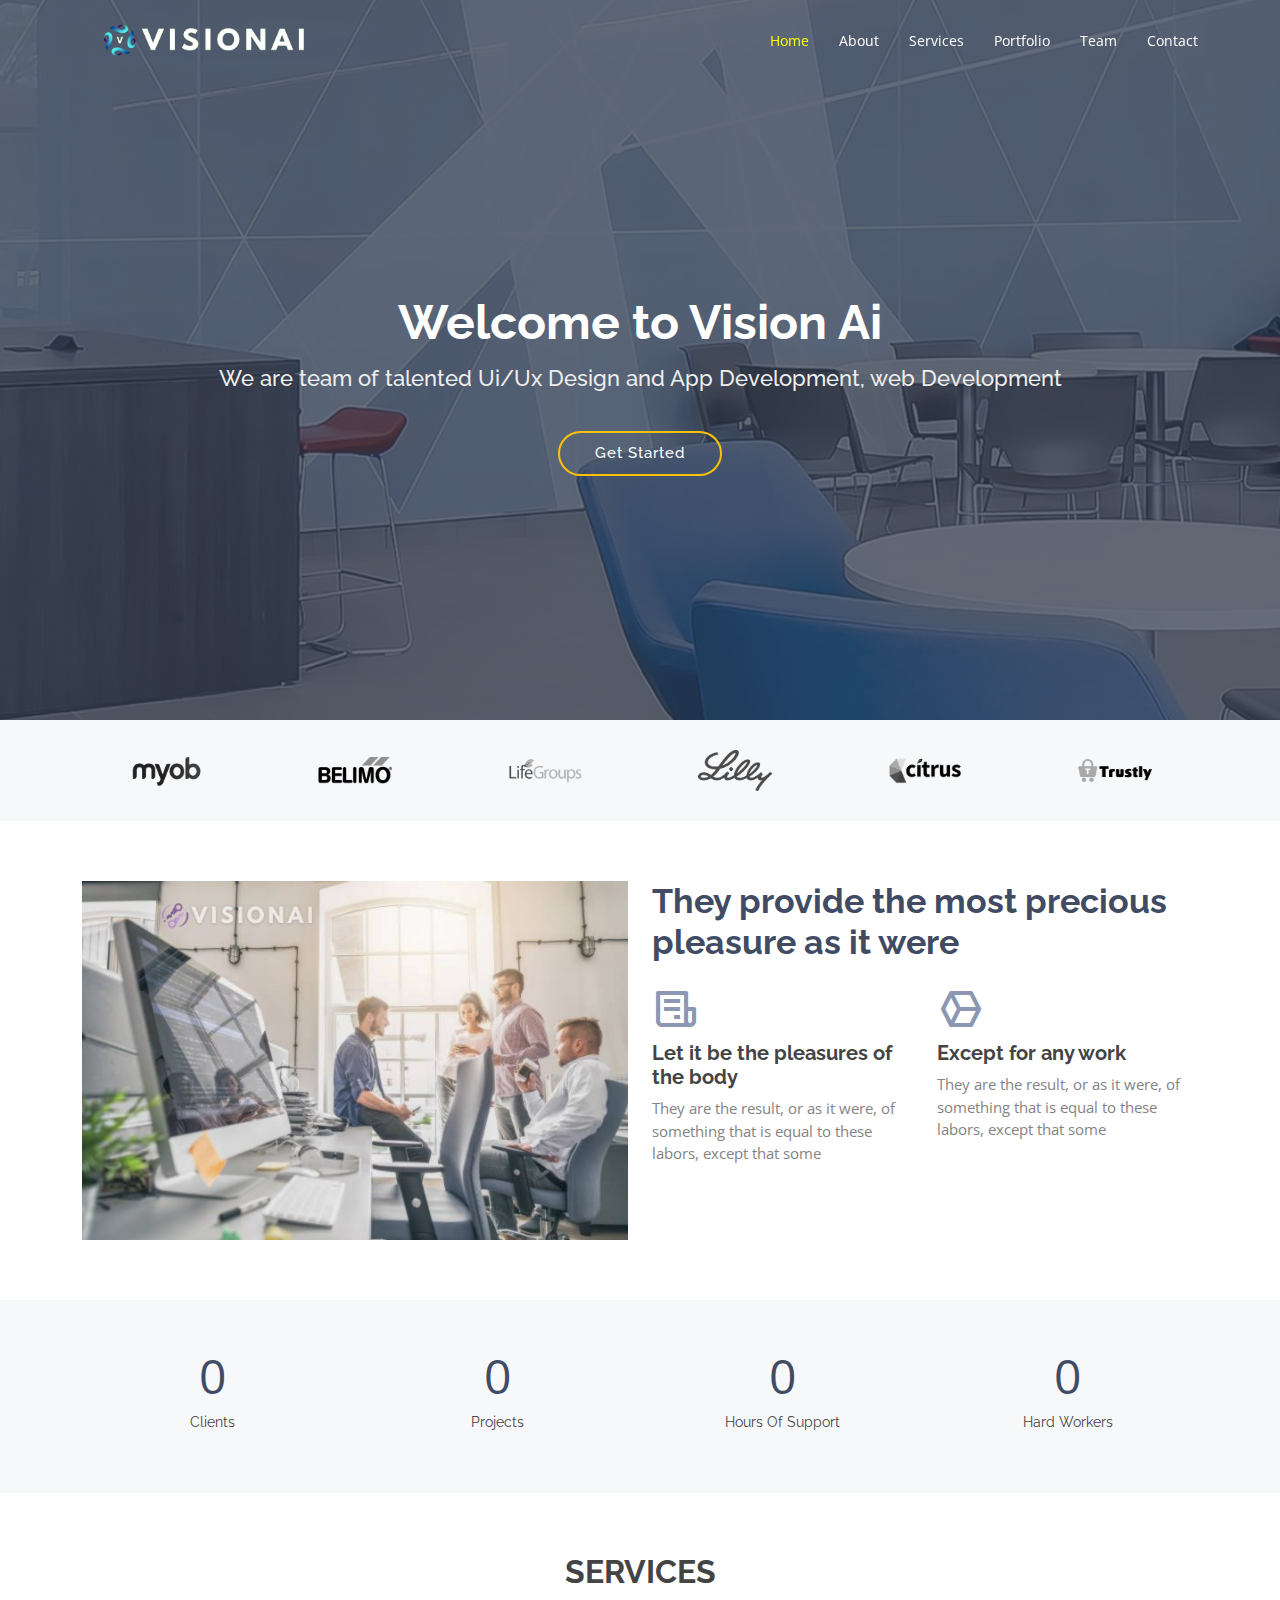
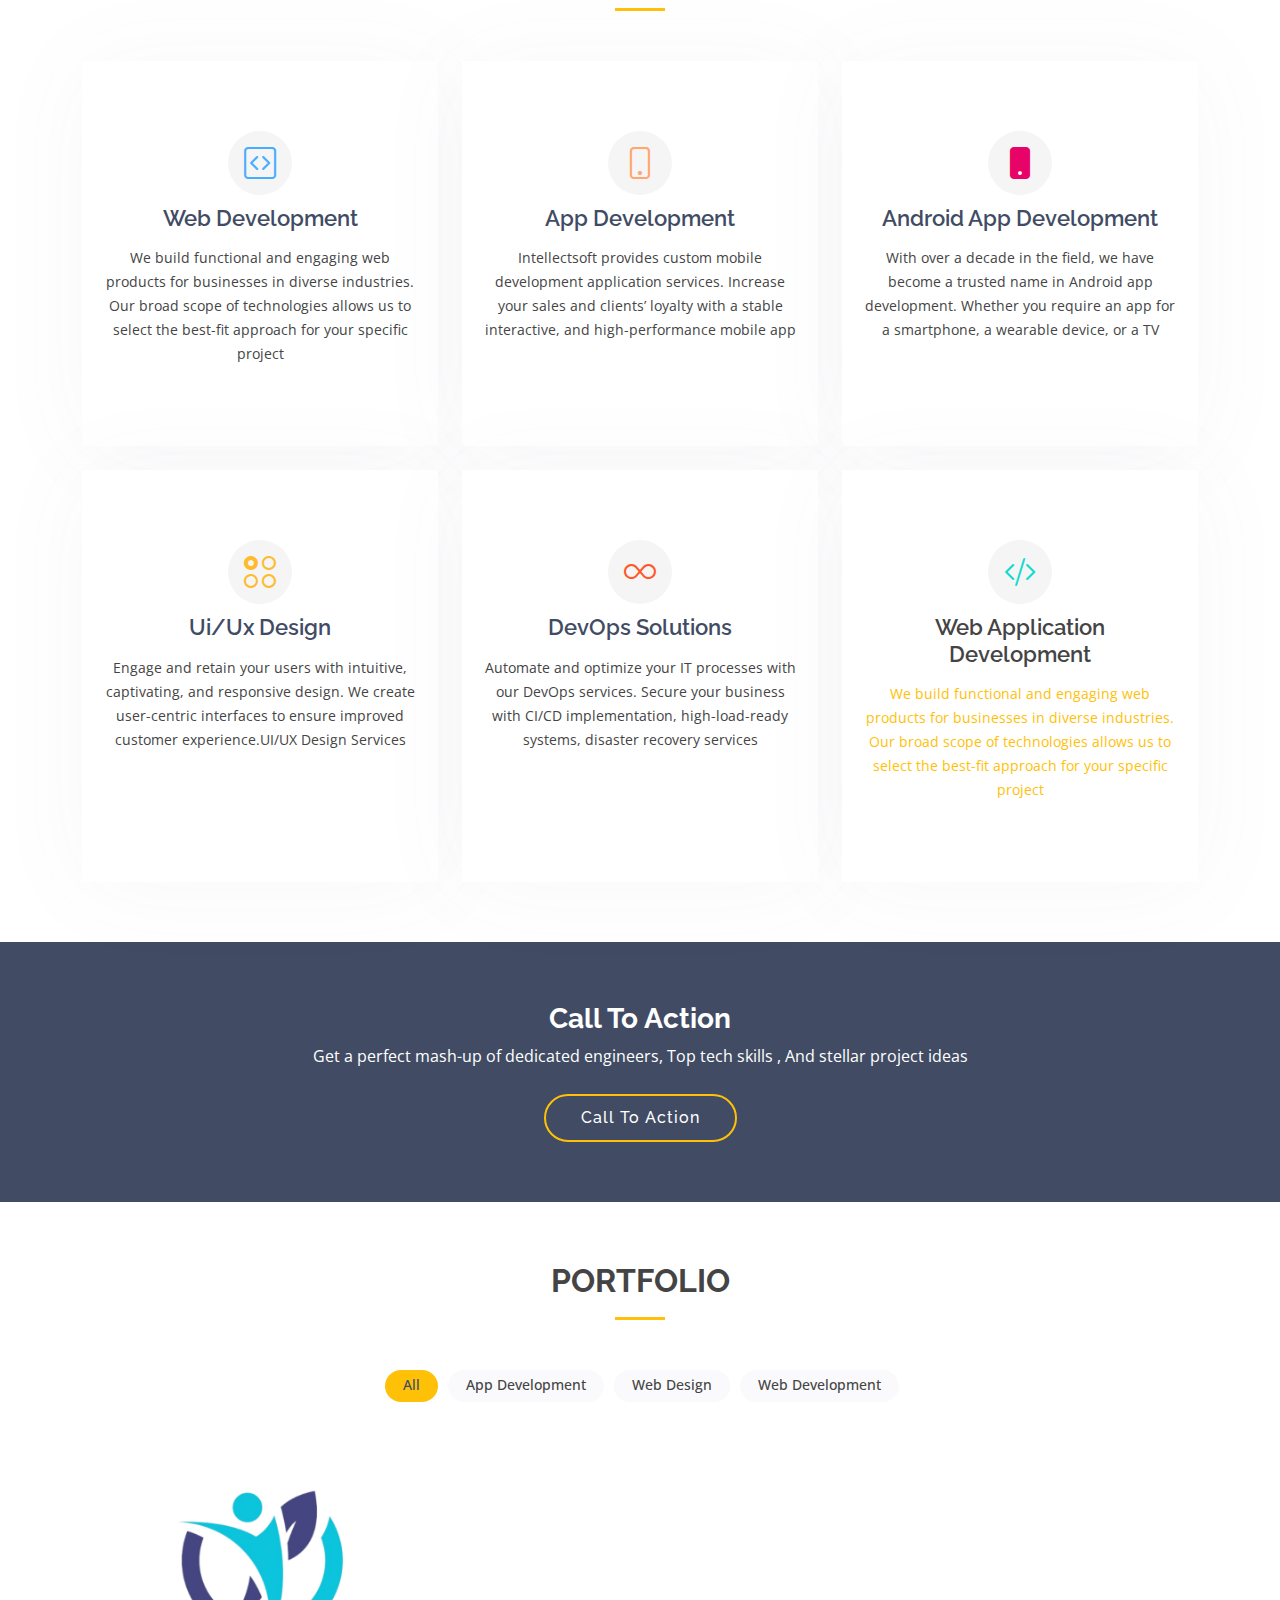
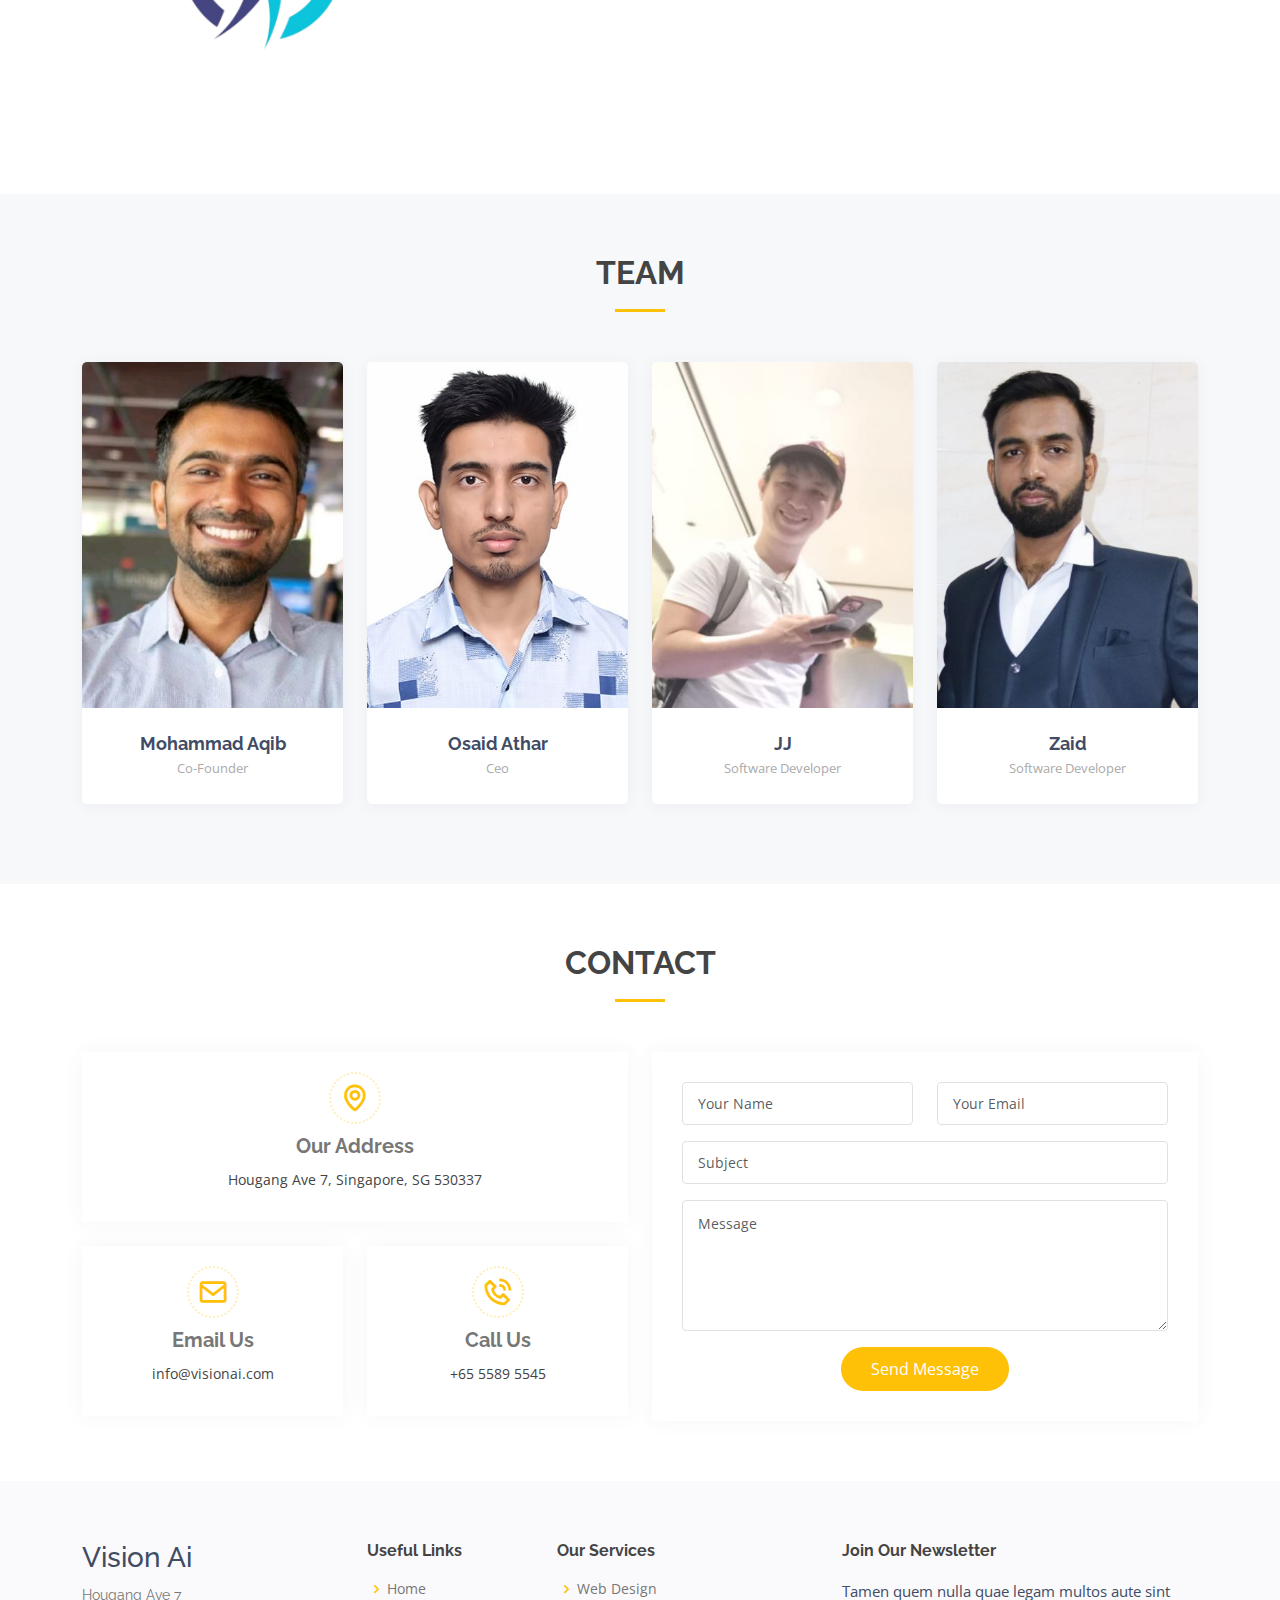
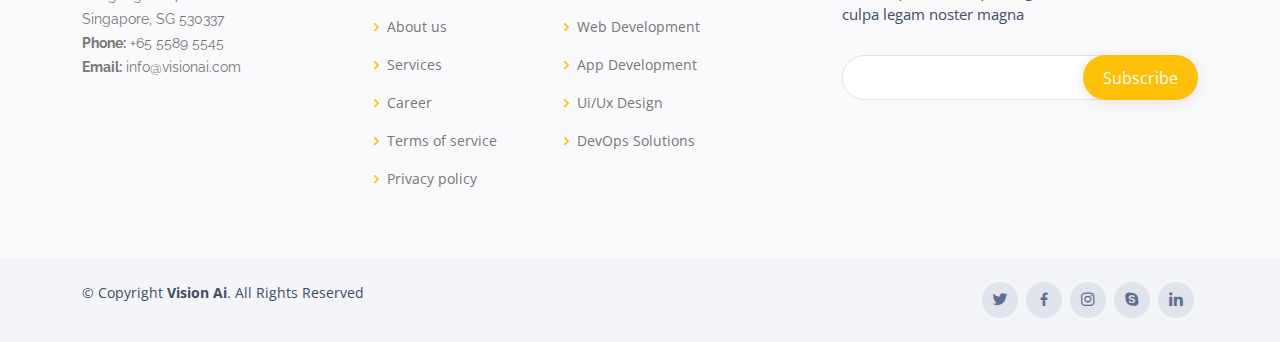
==== index.html @ 76e8874f "first commit" ====
<!DOCTYPE html>
<html lang="en">

<head>
  <meta charset="utf-8">
  <meta content="width=device-width, initial-scale=1.0" name="viewport">

  <title>VisionAi</title>
  <meta content="" name="description">
  <meta content="" name="keywords">

  <!-- Favicons -->
  <link href="assets/img/vIconlogo.png" rel="icon">
  <link href="assets/img/apple-touch-icon.png" rel="apple-touch-icon">

  <!-- Google Fonts -->
  <link href="https://fonts.googleapis.com/css?family=Open+Sans:300,300i,400,400i,600,600i,700,700i|Raleway:300,300i,400,400i,500,500i,600,600i,700,700i|Poppins:300,300i,400,400i,500,500i,600,600i,700,700i" rel="stylesheet">

  <!-- Vendor CSS Files -->
  <link href="assets/vendor/bootstrap/css/bootstrap.min.css" rel="stylesheet">
  <link href="assets/vendor/bootstrap-icons/bootstrap-icons.css" rel="stylesheet">
  <link href="assets/vendor/boxicons/css/boxicons.min.css" rel="stylesheet">
  <link href="assets/vendor/glightbox/css/glightbox.min.css" rel="stylesheet">
  <link href="assets/vendor/swiper/swiper-bundle.min.css" rel="stylesheet">

  <!-- Template Main CSS File -->
  <link href="assets/css/style.css" rel="stylesheet">
</head>

<body>

  <!-- ======= Header ======= -->
  <header id="header" class="fixed-top header-transparent">
    <div class="container d-flex align-items-center justify-content-between">

      <!-- <h1 class="logo"><a href="index.html">Vision Ai</a></h1> -->
      <!-- Uncomment below if you prefer to use an image logo -->
      <a href="index.html" class="logo"><img src="./assets/img/VISIONlo.png" alt="" class="img-fluid"></a>

      <nav id="navbar" class="navbar">
        <ul>
          <li><a class="nav-link scrollto active" href="#hero">Home</a></li>
          <li><a class="nav-link scrollto" href="#about">About</a></li>
          <li><a class="nav-link scrollto" href="#services">Services</a></li>
          <li><a class="nav-link scrollto " href="#portfolio">Portfolio</a></li>
          <li><a class="nav-link scrollto" href="#team">Team</a></li>
          <li><a class="nav-link scrollto" href="#contact">Contact</a></li>
        </ul>
        <i class="bi bi-list mobile-nav-toggle"></i>
      </nav><!-- .navbar -->

    </div>
  </header><!-- End Header -->

  <!-- ======= Hero Section ======= -->
  <section id="hero" class="d-flex align-items-center justify-content-center">
    <div class="container position-relative">
      <h1>Welcome to  Vision Ai</h1>
      <h2>We are team of talented Ui/Ux Design and App Development, web Development</h2>
      <a href="#about" class="btn-get-started scrollto">Get Started</a>
    </div>
  </section><!-- End Hero -->

  <main id="main">

    <!-- ======= Clients Section ======= -->
    <section id="clients" class="clients section-bg">
      <div class="container">

        <div class="row">

          <div class="col-lg-2 col-md-4 col-6 d-flex align-items-center justify-content-center">
            <img src="assets/img/clients/client-1.png" class="img-fluid" alt="">
          </div>

          <div class="col-lg-2 col-md-4 col-6 d-flex align-items-center justify-content-center">
            <img src="assets/img/clients/client-2.png" class="img-fluid" alt="">
          </div>

          <div class="col-lg-2 col-md-4 col-6 d-flex align-items-center justify-content-center">
            <img src="assets/img/clients/client-3.png" class="img-fluid" alt="">
          </div>

          <div class="col-lg-2 col-md-4 col-6 d-flex align-items-center justify-content-center">
            <img src="assets/img/clients/client-4.png" class="img-fluid" alt="">
          </div>

          <div class="col-lg-2 col-md-4 col-6 d-flex align-items-center justify-content-center">
            <img src="assets/img/clients/client-5.png" class="img-fluid" alt="">
          </div>

          <div class="col-lg-2 col-md-4 col-6 d-flex align-items-center justify-content-center">
            <img src="assets/img/clients/client-6.png" class="img-fluid" alt="">
          </div>

        </div>

      </div>
    </section><!-- End Clients Section -->

    <!-- ======= About Section ======= -->
    <section id="about" class="about">
      <div class="container">

        <div class="row">
          <div class="col-lg-6">
            <img src="assets/img/about.jpg" class="img-fluid" alt="">
          </div>
          <div class="col-lg-6 pt-4 pt-lg-0">
            <h3>They provide the most precious pleasure as it were</h3>
            <!-- <p>
              From IT strategy consulting and comprehensive technology roadmaps to the end-to-end development of scalable solutions, Vision Ai delivers a full-cycle software development services that adapt seamlessly to your project requirements and business needs.
            </p> -->
            <div class="row">
              <div class="col-md-6">
                <i class="bx bx-receipt"></i>
                <h4>Let it be the pleasures of the body</h4>
                <p>They are the result, or as it were, of something that is equal to these labors, except that some</p>
              </div>
              <div class="col-md-6">
                <i class="bx bx-cube-alt"></i>
                <h4>Except for any work</h4>
                <p>They are the result, or as it were, of something that is equal to these labors, except that some</p>
              </div>
            </div>
          </div>
        </div>

      </div>
    </section><!-- End About Section -->

    <!-- ======= Counts Section ======= -->
    <section id="counts" class="counts section-bg">
      <div class="container">

        <div class="row counters">

          <div class="col-lg-3 col-6 text-center">
            <span data-purecounter-start="0" data-purecounter-end="2" data-purecounter-duration="1" class="purecounter"></span>
            <p>Clients</p>
          </div>

          <div class="col-lg-3 col-6 text-center">
            <span data-purecounter-start="0" data-purecounter-end="2" data-purecounter-duration="1" class="purecounter"></span>
            <p>Projects</p>
          </div>

          <div class="col-lg-3 col-6 text-center">
            <span data-purecounter-start="0" data-purecounter-end="14" data-purecounter-duration="1" class="purecounter"></span>
            <p>Hours Of Support</p>
          </div>

          <div class="col-lg-3 col-6 text-center">
            <span data-purecounter-start="0" data-purecounter-end="4" data-purecounter-duration="1" class="purecounter"></span>
            <p>Hard Workers</p>
          </div>

        </div>

      </div>
    </section><!-- End Counts Section -->

    <!-- ======= Services Section ======= -->
    <section id="services" class="services">
      <div class="container">

        <div class="section-title">
          <h2>Services</h2>
          <!-- <p>Magnam dolores commodi suscipit. Necessitatibus eius consequatur ex aliquid fuga eum quidem. Sit sint consectetur velit. Quisquam quos quisquam cupiditate. Et nemo qui impedit suscipit alias ea. Quia fugiat sit in iste officiis commodi quidem hic quas.</p> -->
        </div>

        <div class="row">

          <div class="col-lg-4 col-md-6 d-flex align-items-stretch" data-aos="zoom-in" data-aos-delay="100">
            <div class="icon-box iconbox-blue">
              <div class="icon">
                <i class="bi bi-code-square"></i>
              </div>
              <h4><a href="./Services/webDevelopment/Webdevelopment.html">Web Development</a></h4>
              <p>We build functional and engaging web products for businesses in diverse industries. Our broad scope of technologies allows us to select the best-fit approach for your specific project</p>
            </div>
          </div>

          <div class="col-lg-4 col-md-6 d-flex align-items-stretch mt-4 mt-md-0" data-aos="zoom-in" data-aos-delay="200">
            <div class="icon-box iconbox-orange ">
              <div class="icon">
                <i class="bi bi-phone"></i>
              </div>
              <h4><a href="">App Development</a></h4>
              <p>Intellectsoft provides custom mobile development application services. Increase your sales and clients’ loyalty with a stable interactive, and high-performance mobile app</p>
            </div>
          </div>

          <div class="col-lg-4 col-md-6 d-flex align-items-stretch mt-4 mt-lg-0" data-aos="zoom-in" data-aos-delay="300">
            <div class="icon-box iconbox-pink">
              <div class="icon">
                <i class="bi bi-phone-fill"></i>
              </div>
              <h4><a href="">Android App Development</a></h4>
              <p>With over a decade in the field, we have become a trusted name in Android app development. Whether you require an app for a smartphone, a wearable device, or a TV</p>
            </div>
          </div>

          <div class="col-lg-4 col-md-6 d-flex align-items-stretch mt-4" data-aos="zoom-in" data-aos-delay="100">
            <div class="icon-box iconbox-yellow">
              <div class="icon">
                <i class="bi bi-ui-radios-grid"></i>
              </div>
              <h4><a href="">Ui/Ux Design</a></h4>
              <p>Engage and retain your users with intuitive, captivating, and responsive design. We create user-centric interfaces to ensure improved customer experience.UI/UX Design Services</p>
            </div>
          </div>

          <div class="col-lg-4 col-md-6 d-flex align-items-stretch mt-4" data-aos="zoom-in" data-aos-delay="200">
            <div class="icon-box iconbox-red">
              <div class="icon">
                <i class="bi bi-infinity"></i>
              </div>
              <h4><a href="">DevOps Solutions</a></h4>
              <p>Automate and optimize your IT processes with our DevOps services. Secure your business with CI/CD implementation, high-load-ready systems, disaster recovery services</p>
            </div>
          </div>

          <div class="col-lg-4 col-md-6 d-flex align-items-stretch mt-4" data-aos="zoom-in" data-aos-delay="300">
            
            <div class="icon-box iconbox-teal">
              <div class="icon">
                <i class="bi bi-code-slash"></i>
              </div>
              <h4>Web Application Development</h4>
              <a href="#">
              <p>We build functional and engaging web products for businesses in diverse industries. Our broad scope of technologies allows us to select the best-fit approach for your specific project</p>
              </a>
            </div>
          </div>

        </div>

      </div>
    </section><!-- End Services Section -->

    <!-- ======= Cta Section ======= -->
    <section id="cta" class="cta">
      <div class="container">

        <div class="text-center">
          <h3>Call To Action</h3>
          <p>Get a perfect mash-up of dedicated engineers, Top tech skills , And stellar project ideas</p>
          <a class="cta-btn" href="#contact">Call To Action</a>
        </div>

      </div>
    </section><!-- End Cta Section -->

    <!-- ======= Testimonials Section ======= -->
   
    <!-- End Testimonials Section -->

    <!-- ======= Portfolio Section ======= -->
    <section id="portfolio" class="portfolio">
      <div class="container">

        <div class="section-title">
          <h2>Portfolio</h2>
          <!-- <p>Magnam dolores commodi suscipit. Necessitatibus eius consequatur ex aliquid fuga eum quidem. Sit sint consectetur velit. Quisquam quos quisquam cupiditate. Et nemo qui impedit suscipit alias ea. Quia fugiat sit in iste officiis commodi quidem hic quas.</p> -->
        </div>

        <div class="row">
          <div class="col-lg-12 d-flex justify-content-center">
            <ul id="portfolio-flters">
              <li data-filter="*" class="filter-active">All</li>
              <li data-filter=".filter-app">App Development</li>
              <li data-filter=".filter-card">Web Design</li>
              <li data-filter=".filter-web">Web Development</li>
            </ul>
          </div>
        </div>

        <div class="row portfolio-container">

          <div class="col-lg-4 col-md-6 portfolio-item filter-app">
            <img src="assets/img/portfolio/proj.png" class="img-fluid" alt="">
            <div class="portfolio-info">
              <h4>Poseithealth</h4>
              <p>App</p>
              <a href="assets/img/portfolio/proj.png" data-gallery="portfolioGallery" class="portfolio-lightbox preview-link" title="Poseithealth"><i class="bx bx-plus"></i></a>
              <a href="https://play.google.com/store/apps/details?id=com.PoseItHealth.PoseItHealth&pcampaignid=web_share"  class="portfolio-url-lightbox details-link" title="PoseItHealth"><i class="bx bx-link"></i></a>
            </div>
          </div>

          <!-- <div class="col-lg-4 col-md-6 portfolio-item filter-web">
            <img src="assets/img/portfolio/portfolio-2.jpg" class="img-fluid" alt="">
            <div class="portfolio-info">
              <h4>Web 3</h4>
              <p>Web Development</p>
              <a href="assets/img/portfolio/portfolio-2.jpg" data-gallery="portfolioGallery" class="portfolio-lightbox preview-link" title="Web 3"><i class="bx bx-plus"></i></a>
              <a href="portfolio-details.html" data-gallery="portfolioDetailsGallery" data-glightbox="type: external" class="portfolio-details-lightbox details-link" title="Portfolio Details"><i class="bx bx-link"></i></a>
            </div>
          </div>

          <div class="col-lg-4 col-md-6 portfolio-item filter-card">
            <img src="assets/img/portfolio/portfolio-4.jpg" class="img-fluid" alt="">
            <div class="portfolio-info">
              <h4>Card 2</h4>
              <p>web</p>
              <a href="assets/img/portfolio/portfolio-4.jpg" data-gallery="portfolioGallery" class="portfolio-lightbox preview-link" title="Card 2"><i class="bx bx-plus"></i></a>
              <a href="portfolio-details.html" data-gallery="portfolioDetailsGallery" data-glightbox="type: external" class="portfolio-details-lightbox details-link" title="Portfolio Details"><i class="bx bx-link"></i></a>
            </div>
          </div> -->

          
        </div>

      </div>
    </section><!-- End Portfolio Section -->

    <!-- ======= Team Section ======= -->
    <section id="team" class="team section-bg">
      <div class="container">

        <div class="section-title">
          <h2>Team</h2>
          <!-- <p>It takes great pains to benefit. His needs result from something that actually drives him away. Let them be what they want. Anyone whom anyone desires. And no one who hinders receives the others. Because he should flee from the offices of convenience which he has here.</p> -->
        </div>

        <div class="row">

          <div class="col-lg-3 col-md-6 d-flex align-items-stretch">
            <div class="member">
              <div class="member-img">
                <img src="assets/img/team/aqib.jpeg" class="img-fluid" alt="">
                <div class="social">
                  <a href=""><i class="bi bi-twitter"></i></a>
                  <!-- <a href=""><i class="bi bi-facebook"></i></a>
                  <a href=""><i class="bi bi-instagram"></i></a> -->
                  <a href=""><i class="bi bi-linkedin"></i></a>
                </div>
              </div>
              <div class="member-info">
                <h4>Mohammad Aqib</h4>
                <span>Co-Founder</span>
              </div>
            </div>
          </div>

          <div class="col-lg-3 col-md-6 d-flex align-items-stretch">
            <div class="member">
              <div class="member-img">
                <img src="assets/img/team/osaid.jpeg" class="img-fluid" alt="">
                <div class="social">
                  <a href=""><i class="bi bi-twitter"></i></a>
                  <!-- <a href=""><i class="bi bi-facebook"></i></a>
                  <a href=""><i class="bi bi-instagram"></i></a> -->
                  <a href=""><i class="bi bi-linkedin"></i></a>
                </div>
              </div>
              <div class="member-info">
                <h4>Osaid Athar</h4>
                <span>Ceo</span>
              </div>
            </div>
          </div>

          <div class="col-lg-3 col-md-6 d-flex align-items-stretch">
            <div class="member">
              <div class="member-img">
                <img src="assets/img/team/jj.jpeg" class="img-fluid" alt="">
                <div class="social">
                  <a href=""><i class="bi bi-twitter"></i></a>
                  <!-- <a href=""><i class="bi bi-facebook"></i></a>
                  <a href=""><i class="bi bi-instagram"></i></a> -->
                  <a href=""><i class="bi bi-linkedin"></i></a>
                </div>
              </div>
              <div class="member-info">
                <h4>JJ</h4>
                <span>Software Developer</span>
              </div>
            </div>
          </div>

          <div class="col-lg-3 col-md-6 d-flex align-items-stretch">
            <div class="member">
              <div class="member-img">
                <img src="assets/img/team/zaid.jpeg" class="img-fluid" alt="">
                <div class="social">
                  <a href=""><i class="bi bi-twitter"></i></a>
                  <!-- <a href=""><i class="bi bi-facebook"></i></a>
                  <a href=""><i class="bi bi-instagram"></i></a> -->
                  <a href=""><i class="bi bi-linkedin"></i></a>
                </div>
              </div>
              <div class="member-info">
                <h4>Zaid</h4>
                <span>Software Developer</span>
              </div>
            </div>
          </div>

        </div>

      </div>
    </section><!-- End Team Section -->

    <!-- ======= Frequently Asked Questions Section ======= -->
    <!-- <section id="faq" class="faq section-bg">
      <div class="container">

        <div class="section-title">
          <h2>Frequently Asked Questions</h2>
        </div>

        <div class="faq-list">
          <ul>
            <li data-aos="fade-up">
              <i class="bx bx-help-circle icon-help"></i> <a data-bs-toggle="collapse" class="collapse" data-bs-target="#faq-list-1">How long does it take to develop a project?<i class="bx bx-chevron-down icon-show"></i><i class="bx bx-chevron-up icon-close"></i></a>
              <div id="faq-list-1" class="collapse show" data-bs-parent=".faq-list">
                <p>
                  It depends on the complexity of your project, technical requirements, and the scope of work. On average, we deliver simple software development solutions within 2–3 months, basic projects within 3–6 months, and complicated ones take us 9+ months. As a full-stack software provider, we have all the required tech specialists to develop products fast.
                </p>
              </div>
            </li>

            <li data-aos="fade-up" data-aos-delay="100">
              <i class="bx bx-help-circle icon-help"></i> <a data-bs-toggle="collapse" data-bs-target="#faq-list-2" class="collapsed">How much do software development services cost? <i class="bx bx-chevron-down icon-show"></i><i class="bx bx-chevron-up icon-close"></i></a>
              <div id="faq-list-2" class="collapse" data-bs-parent=".faq-list">
                <p>
                  The cost for each project depends on different factors. It includes rates of tech specialists, project complexity, team size, time, and other criteria defining the total price. Talk to our experts to estimate the work scope for your project and we will calculate the cost.
                </p>
              </div>
            </li>

            <li data-aos="fade-up" data-aos-delay="300">
              <i class="bx bx-help-circle icon-help"></i> <a data-bs-toggle="collapse" data-bs-target="#faq-list-3" class="collapsed">Can you describe your project management approach and how you ensure the timely delivery of software solutions? <i class="bx bx-chevron-down icon-show"></i><i class="bx bx-chevron-up icon-close"></i></a>
              <div id="faq-list-3" class="collapse" data-bs-parent=".faq-list">
                <p>
                  We are a full-cycle software development company sticking to the agile methodology approach. It allows us to break the projects into milestones and sprints (usually, each sprint takes 1–2 or 3–4 weeks considering the specifics of the project). For all projects, we elaborate on a step-by-step roadmap so our clients know exactly the date of their product release. We consider all technical requirements of the project, estimate our resources and organize the development process to deliver a product as fast as possible and without delays.
                </p>
              </div>
            </li>

          </ul>
        </div>

      </div>
    </section> -->
    <!-- End Frequently Asked Questions Section -->

    <!-- ======= Contact Section ======= -->
    <section id="contact" class="contact">
      <div class="container">

        <div class="section-title">
          <h2>Contact</h2>
          <!-- <p>Magnam dolores commodi suscipit. Necessitatibus eius consequatur ex aliquid fuga eum quidem. Sit sint consectetur velit. Quisquam quos quisquam cupiditate. Et nemo qui impedit suscipit alias ea. Quia fugiat sit in iste officiis commodi quidem hic quas.</p> -->
        </div>

        <div class="row">

          <div class="col-lg-6">

            <div class="row">
              <div class="col-md-12">
                <div class="info-box">
                  <i class="bx bx-map"></i>
                  <h3>Our Address</h3>
                  <p>Hougang Ave 7, Singapore, SG 530337</p>
                </div>
              </div>
              <div class="col-md-6">
                <div class="info-box mt-4">
                  <i class="bx bx-envelope"></i>
                  <h3>Email Us</h3>
                  <p>info@visionai.com</p>
                </div>
              </div>
              <div class="col-md-6">
                <div class="info-box mt-4">
                  <i class="bx bx-phone-call"></i>
                  <h3>Call Us</h3>
                  <p>+65 5589 5545</p>
                </div>
              </div>
            </div>

          </div>

          <div class="col-lg-6">
            <form action="forms" method="post" role="form" class="php-email-form">
              <div class="row">
                <div class="col-md-6 form-group">
                  <input type="text" name="name" class="form-control" id="name" placeholder="Your Name" required>
                </div>
                <div class="col-md-6 form-group mt-3 mt-md-0">
                  <input type="email" class="form-control" name="email" id="email" placeholder="Your Email" required>
                </div>
              </div>
              <div class="form-group mt-3">
                <input type="text" class="form-control" name="subject" id="subject" placeholder="Subject" required>
              </div>
              <div class="form-group mt-3">
                <textarea class="form-control" name="message" rows="5" placeholder="Message" required></textarea>
              </div>
              <div class="my-3">
                <div class="loading">Loading</div>
                <div class="error-message"></div>
                <div class="sent-message">Your message has been sent. Thank you!</div>
              </div>
              <div class="text-center"><button type="submit">Send Message</button></div>
            </form>
          </div>

        </div>

      </div>
    </section><!-- End Contact Section -->

  </main><!-- End #main -->

  <!-- ======= Footer ======= -->
  <footer id="footer">

    <div class="footer-top">
      <div class="container">
        <div class="row">

          <div class="col-lg-3 col-md-6 footer-contact">
            <h3>Vision Ai</h3>
            <p>
              Hougang Ave 7  <br>
              Singapore, SG 530337<br>
              <strong>Phone:</strong> +65 5589 5545<br>
              <strong>Email:</strong> info@visionai.com<br>
            </p>
          </div>

          <div class="col-lg-2 col-md-6 footer-links">
            <h4>Useful Links</h4>
            <ul>
              <li><i class="bx bx-chevron-right"></i> <a href="#hero">Home</a></li>
              <li><i class="bx bx-chevron-right"></i> <a href="#about">About us</a></li>
              <li><i class="bx bx-chevron-right"></i> <a href="#services">Services</a></li>
              <li><i class="bx bx-chevron-right"></i> <a href="#">Career</a></li>
              <li><i class="bx bx-chevron-right"></i> <a href="#">Terms of service</a></li>
              <li><i class="bx bx-chevron-right"></i> <a href="#">Privacy policy</a></li>
            </ul>
          </div>

          <div class="col-lg-3 col-md-6 footer-links">
            <h4>Our Services</h4>
            <ul>
              <li><i class="bx bx-chevron-right"></i> <a href="#">Web Design</a></li>
              <li><i class="bx bx-chevron-right"></i> <a href="#">Web Development</a></li>
              <li><i class="bx bx-chevron-right"></i> <a href="#">App Development</a></li>
              <li><i class="bx bx-chevron-right"></i> <a href="#">Ui/Ux Design</a></li>
              <li><i class="bx bx-chevron-right"></i> <a href="#">DevOps Solutions</a></li>
            </ul>
          </div>

          <div class="col-lg-4 col-md-6 footer-newsletter">
            <h4>Join Our Newsletter</h4>
            <p>Tamen quem nulla quae legam multos aute sint culpa legam noster magna</p>
            <form action="" method="post">
              <input type="email" name="email"><input type="submit" value="Subscribe">
            </form>
          </div>

        </div>
      </div>
    </div>

    <div class="container d-md-flex py-4">

      <div class="me-md-auto text-center text-md-start">
        <div class="copyright">
          &copy; Copyright <strong><span>Vision Ai</span></strong>. All Rights Reserved
        </div>
       
      </div>
      <div class="social-links text-center text-md-right pt-3 pt-md-0">
        <a href="#" class="twitter"><i class="bx bxl-twitter"></i></a>
        <a href="#" class="facebook"><i class="bx bxl-facebook"></i></a>
        <a href="#" class="instagram"><i class="bx bxl-instagram"></i></a>
        <a href="#" class="google-plus"><i class="bx bxl-skype"></i></a>
        <a href="#" class="linkedin"><i class="bx bxl-linkedin"></i></a>
      </div>
    </div>
  </footer><!-- End Footer -->

  <a href="#" class="back-to-top d-flex align-items-center justify-content-center"><i class="bi bi-arrow-up-short"></i></a>

  <!-- Vendor JS Files -->
  <script src="assets/vendor/purecounter/purecounter_vanilla.js"></script>
  <script src="assets/vendor/bootstrap/js/bootstrap.bundle.min.js"></script>
  <script src="assets/vendor/glightbox/js/glightbox.min.js"></script>
  <script src="assets/vendor/isotope-layout/isotope.pkgd.min.js"></script>
  <script src="assets/vendor/swiper/swiper-bundle.min.js"></script>
  <script src="assets/vendor/php-email-form/validate.js"></script>

  <!-- Template Main JS File -->
  <script src="assets/js/main.js"></script>

</body>

</html>
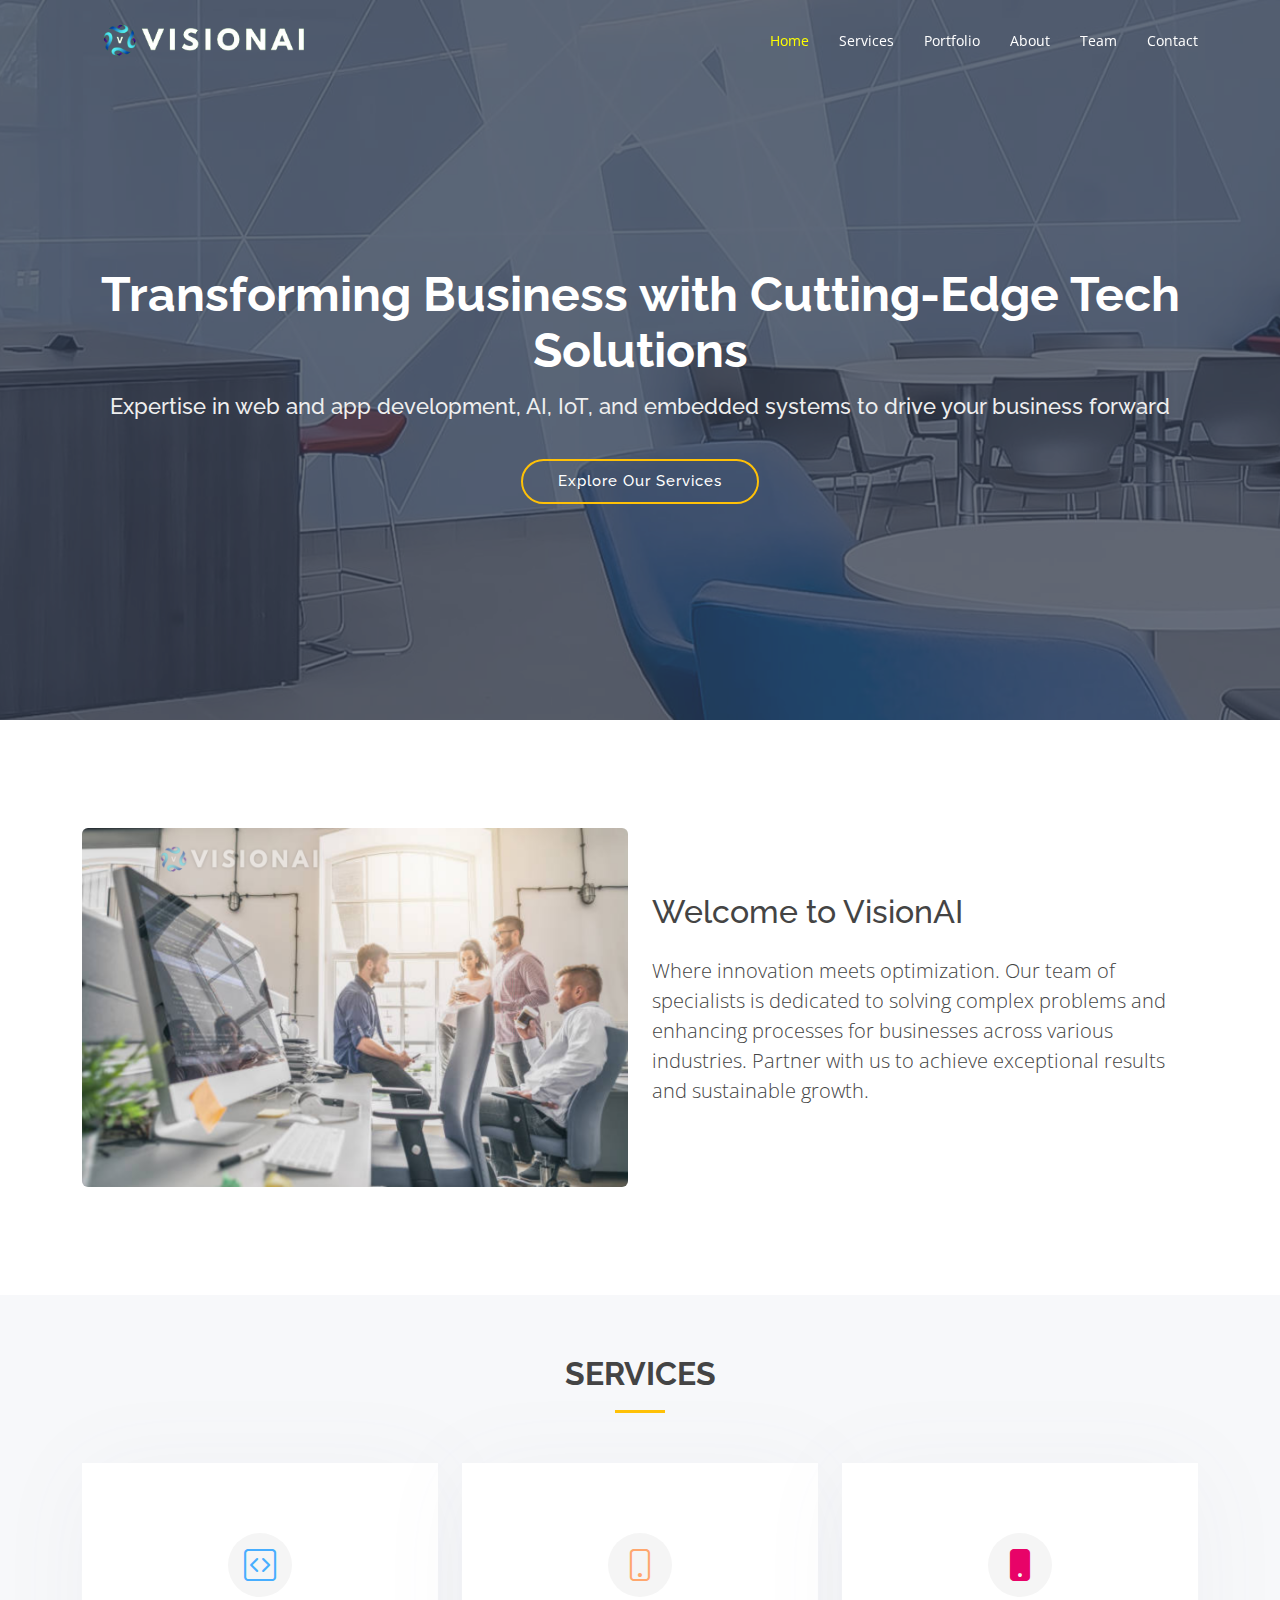
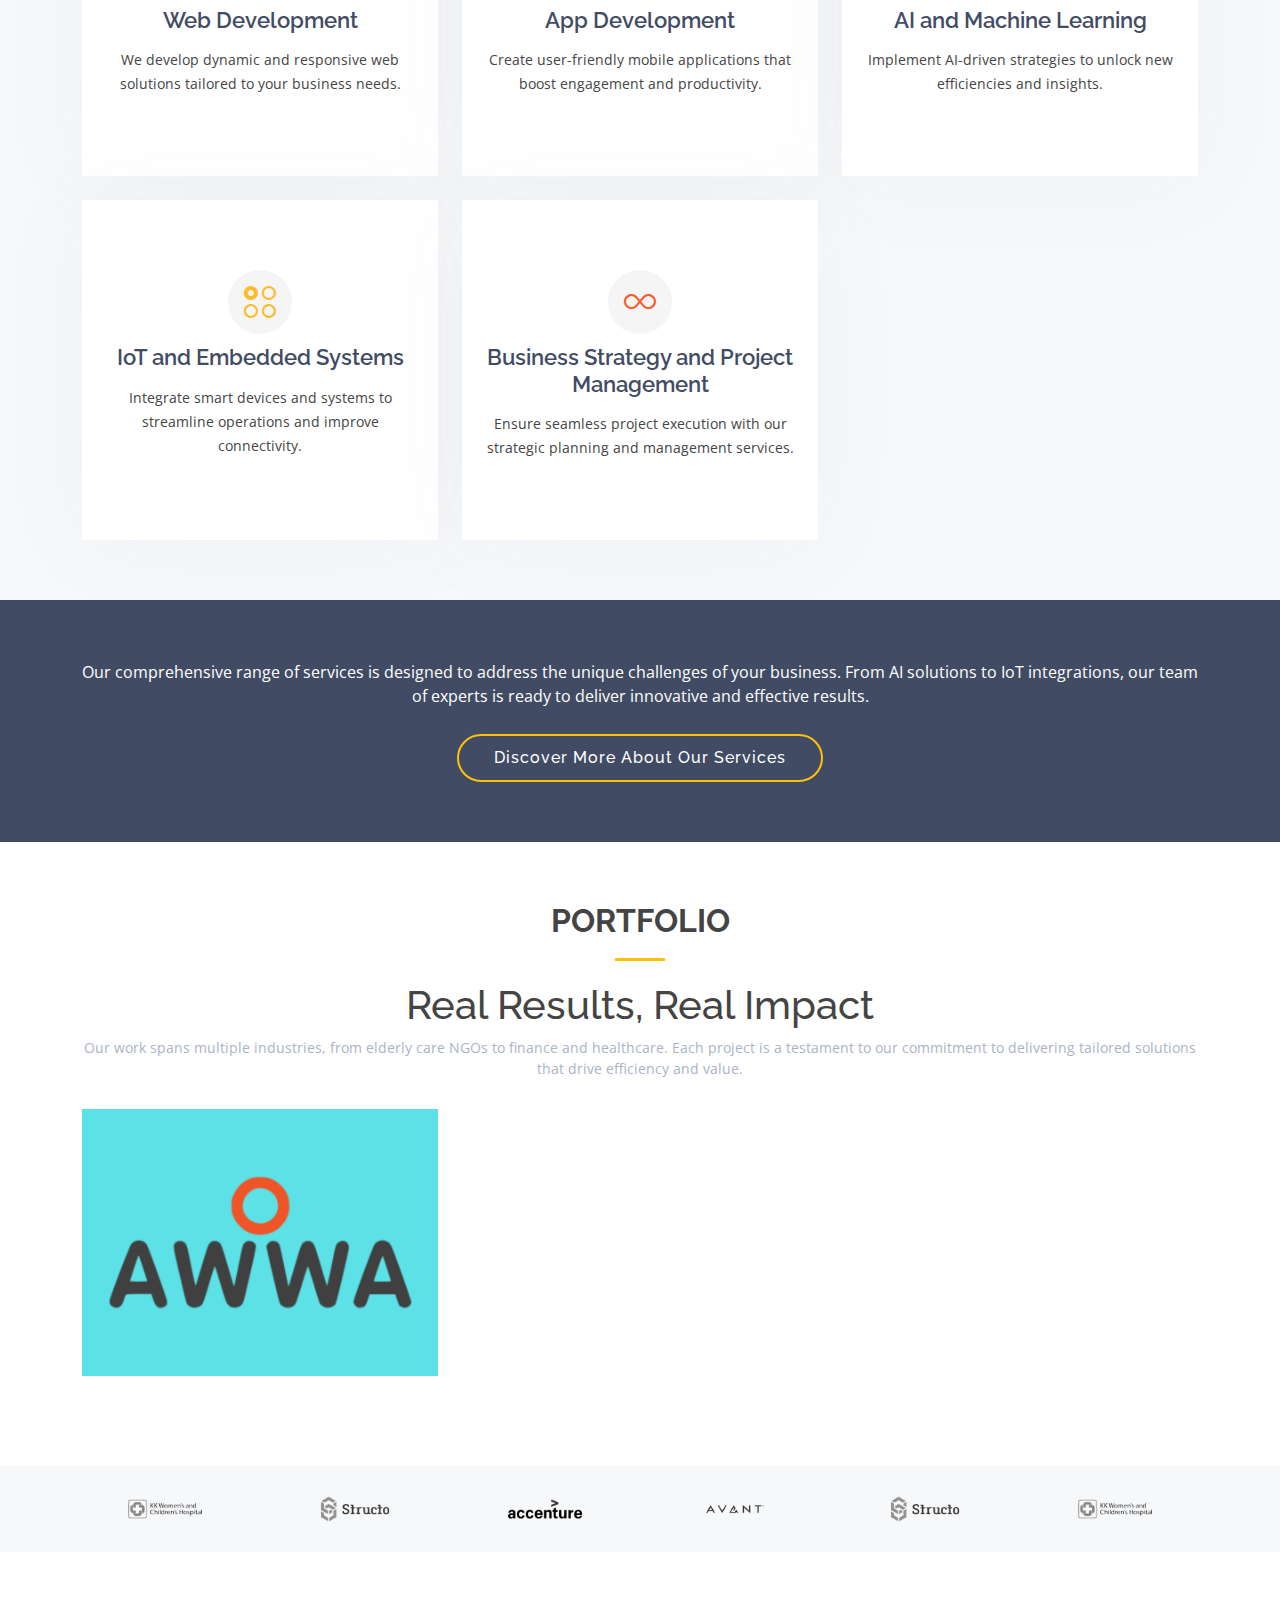
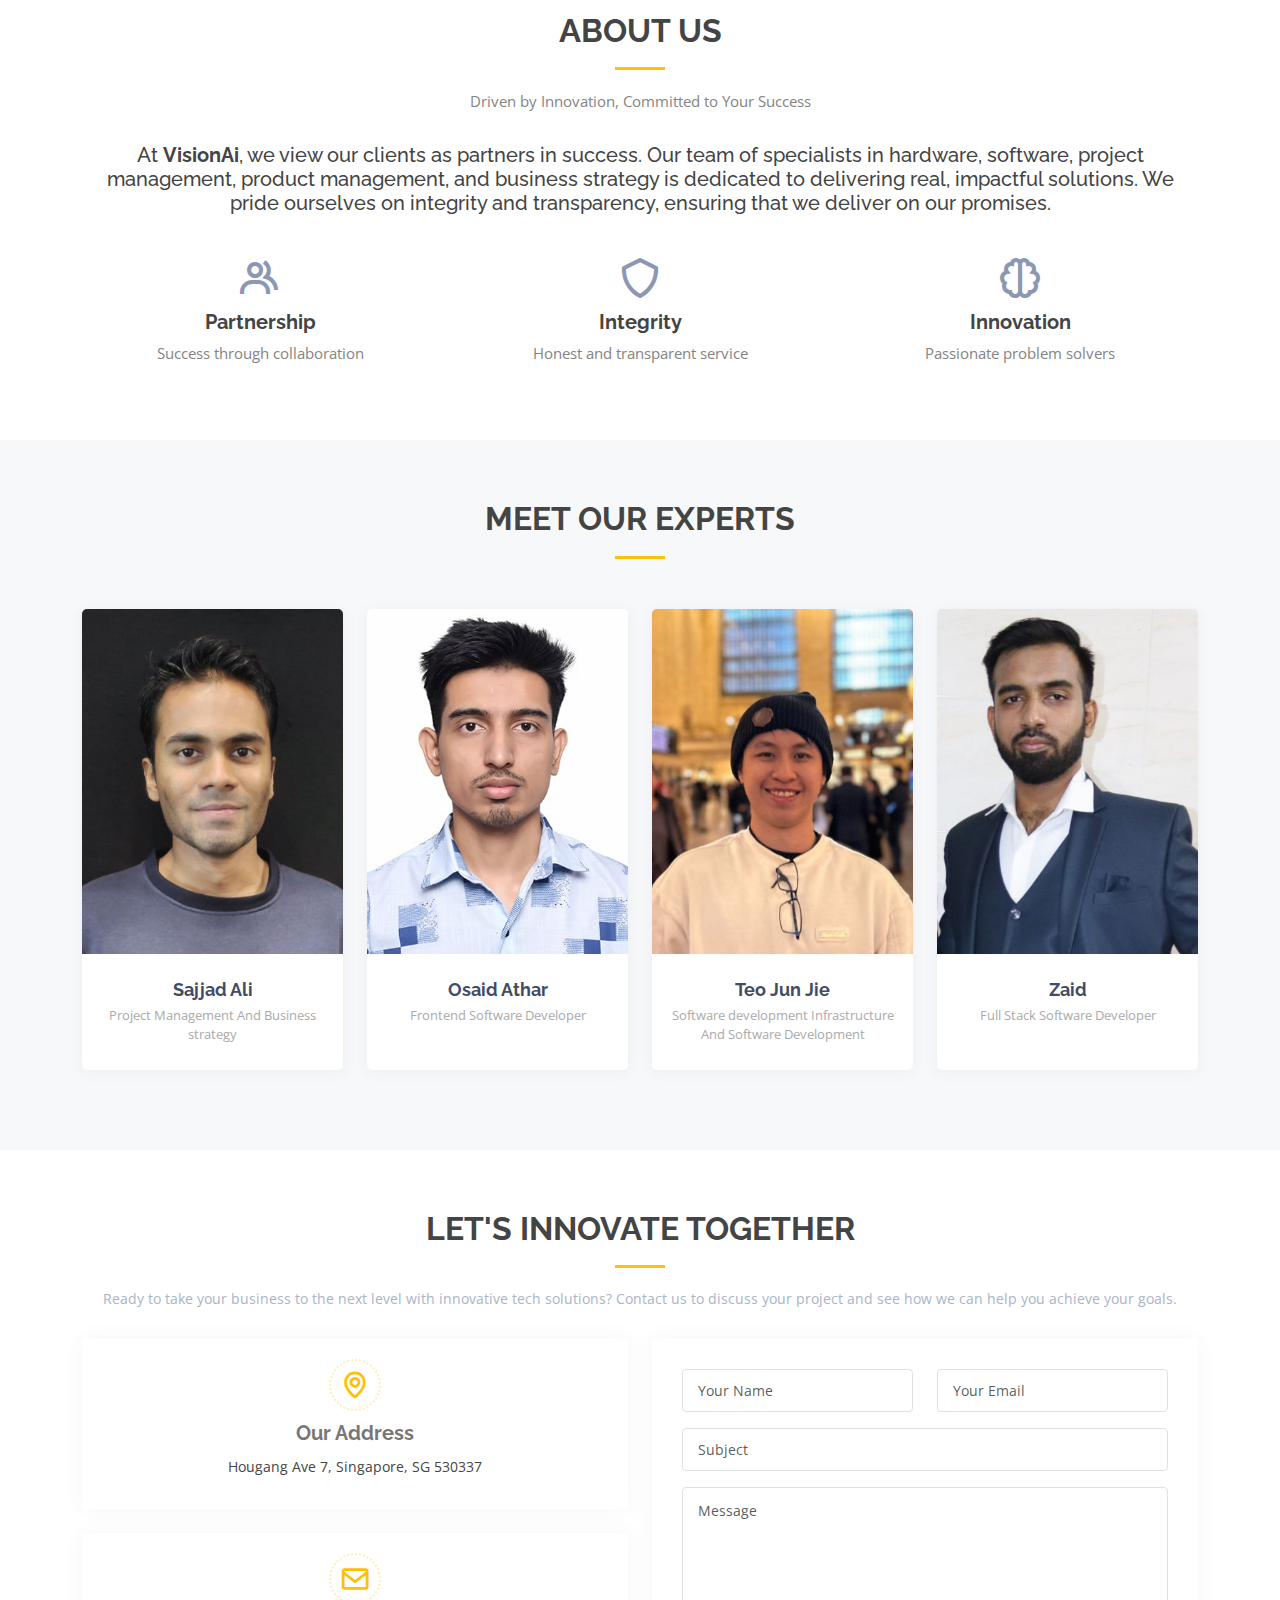
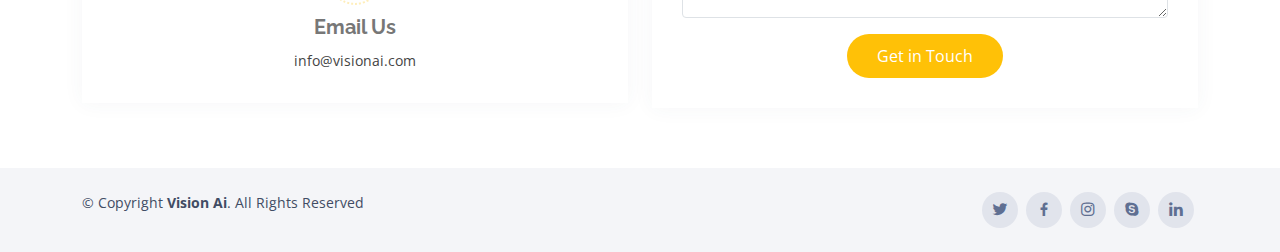
==== commit a2ddf10e: "second commit" ====
--- a/index.html
+++ b/index.html
@@ -40,9 +40,9 @@
       <nav id="navbar" class="navbar">
         <ul>
           <li><a class="nav-link scrollto active" href="#hero">Home</a></li>
-          <li><a class="nav-link scrollto" href="#about">About</a></li>
           <li><a class="nav-link scrollto" href="#services">Services</a></li>
           <li><a class="nav-link scrollto " href="#portfolio">Portfolio</a></li>
+          <li><a class="nav-link scrollto" href="#about">About</a></li>
           <li><a class="nav-link scrollto" href="#team">Team</a></li>
           <li><a class="nav-link scrollto" href="#contact">Contact</a></li>
         </ul>
@@ -55,82 +55,43 @@
   <!-- ======= Hero Section ======= -->
   <section id="hero" class="d-flex align-items-center justify-content-center">
     <div class="container position-relative">
-      <h1>Welcome to  Vision Ai</h1>
-      <h2>We are team of talented Ui/Ux Design and App Development, web Development</h2>
-      <a href="#about" class="btn-get-started scrollto">Get Started</a>
+      <h1>Transforming Business with Cutting-Edge Tech Solutions</h1>
+      <h2>Expertise in web and app development, AI, IoT, and embedded systems to drive your business forward</h2>
+      <a href="#about" class="btn-get-started scrollto">Explore Our Services</a>
     </div>
-  </section><!-- End Hero -->
+  </section>
+  
+  <section>
+    <div class="container py-5">
+      <div class="row align-items-center">
+        <div class="col-lg-6 mb-4 mb-lg-0">
+          <img src="assets/img/about.jpg" class="img-fluid rounded" alt="About VisionAI">
+        </div>
+        <div class="col-lg-6">
+          <h2 class="font-weight-bold mb-4">
+            Welcome to VisionAI
+          </h2>
+          <p class="lead">
+            Where innovation meets optimization. Our team of specialists is dedicated to solving complex problems and enhancing processes for businesses across various industries. Partner with us to achieve exceptional results and sustainable growth.
+          </p>
+          <!-- Optional: Add additional content or call-to-action buttons -->
+          <!-- 
+          <div class="mt-4">
+            <a href="#" class="btn btn-primary mr-2">Learn More</a>
+            <a href="#" class="btn btn-secondary">Contact Us</a>
+          </div>
+          -->
+        </div>
+      </div>
+    </div>
+  </section>
+  
+  <!-- End Hero -->
 
   <main id="main">
 
-    <!-- ======= Clients Section ======= -->
-    <section id="clients" class="clients section-bg">
-      <div class="container">
-
-        <div class="row">
-
-          <div class="col-lg-2 col-md-4 col-6 d-flex align-items-center justify-content-center">
-            <img src="assets/img/clients/client-1.png" class="img-fluid" alt="">
-          </div>
-
-          <div class="col-lg-2 col-md-4 col-6 d-flex align-items-center justify-content-center">
-            <img src="assets/img/clients/client-2.png" class="img-fluid" alt="">
-          </div>
-
-          <div class="col-lg-2 col-md-4 col-6 d-flex align-items-center justify-content-center">
-            <img src="assets/img/clients/client-3.png" class="img-fluid" alt="">
-          </div>
-
-          <div class="col-lg-2 col-md-4 col-6 d-flex align-items-center justify-content-center">
-            <img src="assets/img/clients/client-4.png" class="img-fluid" alt="">
-          </div>
-
-          <div class="col-lg-2 col-md-4 col-6 d-flex align-items-center justify-content-center">
-            <img src="assets/img/clients/client-5.png" class="img-fluid" alt="">
-          </div>
-
-          <div class="col-lg-2 col-md-4 col-6 d-flex align-items-center justify-content-center">
-            <img src="assets/img/clients/client-6.png" class="img-fluid" alt="">
-          </div>
-
-        </div>
-
-      </div>
-    </section><!-- End Clients Section -->
-
-    <!-- ======= About Section ======= -->
-    <section id="about" class="about">
-      <div class="container">
-
-        <div class="row">
-          <div class="col-lg-6">
-            <img src="assets/img/about.jpg" class="img-fluid" alt="">
-          </div>
-          <div class="col-lg-6 pt-4 pt-lg-0">
-            <h3>They provide the most precious pleasure as it were</h3>
-            <!-- <p>
-              From IT strategy consulting and comprehensive technology roadmaps to the end-to-end development of scalable solutions, Vision Ai delivers a full-cycle software development services that adapt seamlessly to your project requirements and business needs.
-            </p> -->
-            <div class="row">
-              <div class="col-md-6">
-                <i class="bx bx-receipt"></i>
-                <h4>Let it be the pleasures of the body</h4>
-                <p>They are the result, or as it were, of something that is equal to these labors, except that some</p>
-              </div>
-              <div class="col-md-6">
-                <i class="bx bx-cube-alt"></i>
-                <h4>Except for any work</h4>
-                <p>They are the result, or as it were, of something that is equal to these labors, except that some</p>
-              </div>
-            </div>
-          </div>
-        </div>
-
-      </div>
-    </section><!-- End About Section -->
-
     <!-- ======= Counts Section ======= -->
-    <section id="counts" class="counts section-bg">
+    <!-- <section id="counts" class="counts section-bg">
       <div class="container">
 
         <div class="row counters">
@@ -158,10 +119,12 @@
         </div>
 
       </div>
-    </section><!-- End Counts Section -->
+    </section> -->
+    <!-- End Counts Section -->
+    
 
     <!-- ======= Services Section ======= -->
-    <section id="services" class="services">
+    <section id="services" class="services section-bg">
       <div class="container">
 
         <div class="section-title">
@@ -176,8 +139,8 @@
               <div class="icon">
                 <i class="bi bi-code-square"></i>
               </div>
-              <h4><a href="./Services/webDevelopment/Webdevelopment.html">Web Development</a></h4>
-              <p>We build functional and engaging web products for businesses in diverse industries. Our broad scope of technologies allows us to select the best-fit approach for your specific project</p>
+              <h4><a href="#contact">Web Development</a></h4>
+              <p>We develop dynamic and responsive web solutions tailored to your business needs.</p>
             </div>
           </div>
 
@@ -186,8 +149,8 @@
               <div class="icon">
                 <i class="bi bi-phone"></i>
               </div>
-              <h4><a href="">App Development</a></h4>
-              <p>Intellectsoft provides custom mobile development application services. Increase your sales and clients’ loyalty with a stable interactive, and high-performance mobile app</p>
+              <h4><a href="#contact">App Development</a></h4>
+              <p>Create user-friendly mobile applications that boost engagement and productivity.</p>
             </div>
           </div>
 
@@ -196,8 +159,8 @@
               <div class="icon">
                 <i class="bi bi-phone-fill"></i>
               </div>
-              <h4><a href="">Android App Development</a></h4>
-              <p>With over a decade in the field, we have become a trusted name in Android app development. Whether you require an app for a smartphone, a wearable device, or a TV</p>
+              <h4><a href="#contact">AI and Machine Learning</a></h4>
+              <p>Implement AI-driven strategies to unlock new efficiencies and insights.</p>
             </div>
           </div>
 
@@ -206,8 +169,8 @@
               <div class="icon">
                 <i class="bi bi-ui-radios-grid"></i>
               </div>
-              <h4><a href="">Ui/Ux Design</a></h4>
-              <p>Engage and retain your users with intuitive, captivating, and responsive design. We create user-centric interfaces to ensure improved customer experience.UI/UX Design Services</p>
+              <h4><a href="#contact">IoT and Embedded Systems</a></h4>
+              <p>Integrate smart devices and systems to streamline operations and improve connectivity.</p>
             </div>
           </div>
 
@@ -216,21 +179,8 @@
               <div class="icon">
                 <i class="bi bi-infinity"></i>
               </div>
-              <h4><a href="">DevOps Solutions</a></h4>
-              <p>Automate and optimize your IT processes with our DevOps services. Secure your business with CI/CD implementation, high-load-ready systems, disaster recovery services</p>
-            </div>
-          </div>
-
-          <div class="col-lg-4 col-md-6 d-flex align-items-stretch mt-4" data-aos="zoom-in" data-aos-delay="300">
-            
-            <div class="icon-box iconbox-teal">
-              <div class="icon">
-                <i class="bi bi-code-slash"></i>
-              </div>
-              <h4>Web Application Development</h4>
-              <a href="#">
-              <p>We build functional and engaging web products for businesses in diverse industries. Our broad scope of technologies allows us to select the best-fit approach for your specific project</p>
-              </a>
+              <h4><a href="#contact">Business Strategy and Project Management</a></h4>
+              <p>Ensure seamless project execution with our strategic planning and management services.</p>
             </div>
           </div>
 
@@ -244,9 +194,10 @@
       <div class="container">
 
         <div class="text-center">
-          <h3>Call To Action</h3>
-          <p>Get a perfect mash-up of dedicated engineers, Top tech skills , And stellar project ideas</p>
-          <a class="cta-btn" href="#contact">Call To Action</a>
+          <!-- <h3>Call To Action</h3> -->
+          <p>Our comprehensive range of services is designed to address the unique challenges of your business. 
+            From AI solutions to IoT integrations, our team of experts is ready to deliver innovative and effective results.</p>
+          <a class="cta-btn" href="#contact">Discover More About Our Services</a>
         </div>
 
       </div>
@@ -262,29 +213,32 @@
 
         <div class="section-title">
           <h2>Portfolio</h2>
-          <!-- <p>Magnam dolores commodi suscipit. Necessitatibus eius consequatur ex aliquid fuga eum quidem. Sit sint consectetur velit. Quisquam quos quisquam cupiditate. Et nemo qui impedit suscipit alias ea. Quia fugiat sit in iste officiis commodi quidem hic quas.</p> -->
-        </div>
-
-        <div class="row">
+          <h1>Real Results, Real Impact</h1>
+          <p>Our work spans multiple industries, from elderly care NGOs to finance and healthcare. Each project is a testament to our commitment to delivering tailored solutions that drive efficiency and value.</p>
+        </div>
+
+        <!-- <div class="row">
           <div class="col-lg-12 d-flex justify-content-center">
             <ul id="portfolio-flters">
               <li data-filter="*" class="filter-active">All</li>
-              <li data-filter=".filter-app">App Development</li>
-              <li data-filter=".filter-card">Web Design</li>
-              <li data-filter=".filter-web">Web Development</li>
+              <li data-filter=".filter-app">Elderly Care NGO</li>
+              <li data-filter=".filter-card">Finance</li>
+              <li data-filter=".filter-web">Healthcare</li>
+              <li data-filter=".filter-web">SAAS Platforms</li>
+              <li data-filter=".filter-web">3D Printing</li>
             </ul>
           </div>
-        </div>
+        </div> -->
 
         <div class="row portfolio-container">
 
           <div class="col-lg-4 col-md-6 portfolio-item filter-app">
-            <img src="assets/img/portfolio/proj.png" class="img-fluid" alt="">
+            <img src="assets/img/portfolio/awwa.png" class="img-fluid" alt="">
             <div class="portfolio-info">
-              <h4>Poseithealth</h4>
-              <p>App</p>
-              <a href="assets/img/portfolio/proj.png" data-gallery="portfolioGallery" class="portfolio-lightbox preview-link" title="Poseithealth"><i class="bx bx-plus"></i></a>
-              <a href="https://play.google.com/store/apps/details?id=com.PoseItHealth.PoseItHealth&pcampaignid=web_share"  class="portfolio-url-lightbox details-link" title="PoseItHealth"><i class="bx bx-link"></i></a>
+              <h4>Elderly Care NGO</h4>
+              <p>Custom web applications to streamline operations.</p>
+              <!-- <a href="assets/img/portfolio/proj.png" data-gallery="portfolioGallery" class="portfolio-lightbox preview-link" title="Poseithealth"><i class="bx bx-plus"></i></a>
+              <a href="https://play.google.com/store/apps/details?id=com.PoseItHealth.PoseItHealth&pcampaignid=web_share"  class="portfolio-url-lightbox details-link" title="PoseItHealth"><i class="bx bx-link"></i></a> -->
             </div>
           </div>
 
@@ -312,14 +266,102 @@
         </div>
 
       </div>
-    </section><!-- End Portfolio Section -->
+    </section>
+    <!-- End Portfolio Section -->
+    
+    <!-- ======= Clients Section ======= -->
+    <section id="clients" class="clients section-bg">
+      <div class="container">
+
+        <div class="row">
+
+          <div class="col-lg-2 col-md-4 col-6 d-flex align-items-center justify-content-center">
+            <img src="assets/img/clients/kk.png" class="img-fluid" alt="">
+          </div>
+
+          <div class="col-lg-2 col-md-4 col-6 d-flex align-items-center justify-content-center">
+            <img src="assets/img/clients/Structo.png" class="img-fluid" alt="">
+          </div>
+
+          <div class="col-lg-2 col-md-4 col-6 d-flex align-items-center justify-content-center">
+            <img src="assets/img/clients/Accenture.png" class="img-fluid" alt="">
+          </div>
+
+          <div class="col-lg-2 col-md-4 col-6 d-flex align-items-center justify-content-center">
+            <img src="assets/img/clients/avant.png" class="img-fluid" alt="">
+          </div>
+
+          <div class="col-lg-2 col-md-4 col-6 d-flex align-items-center justify-content-center">
+            <img src="assets/img/clients/Structo.png" class="img-fluid" alt="">
+          </div>
+
+          <div class="col-lg-2 col-md-4 col-6 d-flex align-items-center justify-content-center">
+            <img src="assets/img/clients/kk.png" class="img-fluid" alt="">
+          </div>
+
+          <!-- <div class="col-lg-2 col-md-4 col-6 d-flex align-items-center justify-content-center">
+            <img src="assets/img/clients/client-5.png" class="img-fluid" alt="">
+          </div>
+
+          <div class="col-lg-2 col-md-4 col-6 d-flex align-items-center justify-content-center">
+            <img src="assets/img/clients/client-6.png" class="img-fluid" alt="">
+          </div> -->
+
+        </div>
+
+      </div>
+    </section>
+    <!-- End Clients Section -->
+
+     <!-- ======= About Section ======= -->
+    <section id="about" class="about">
+      <div class="container">
+
+        <div class="section-title">
+          <h2>About Us</h2>
+          <p>Driven by Innovation, Committed to Your Success</p>
+        </div>
+
+        <div class="row justify-content-center align-items-center">
+          <div class="col-md-12 text-center">
+            <h5>
+              At <strong>VisionAi</strong>, we view our clients as partners in success. Our team of specialists in hardware, software, project management, product management, and business strategy is dedicated to delivering real, impactful solutions. We pride ourselves on integrity and transparency, ensuring that we deliver on our promises.
+            </h5>
+            <div class="row mt-4">
+              <div class="col-md-4">
+                <div class="icon-box">
+                  <i class="bx bx-group"></i>
+                  <h4>Partnership</h4>
+                  <p>Success through collaboration</p>
+                </div>
+              </div>
+              <div class="col-md-4">
+                <div class="icon-box">
+                  <i class="bx bx-shield"></i>
+                  <h4>Integrity</h4>
+                  <p>Honest and transparent service</p>
+                </div>
+              </div>
+              <div class="col-md-4">
+                <div class="icon-box">
+                  <i class="bx bx-brain"></i>
+                  <h4>Innovation</h4>
+                  <p>Passionate problem solvers</p>
+                </div>
+              </div>
+            </div>
+          </div>
+        </div>
+
+      </div>
+    </section><!-- End About Section -->
 
     <!-- ======= Team Section ======= -->
     <section id="team" class="team section-bg">
       <div class="container">
 
         <div class="section-title">
-          <h2>Team</h2>
+          <h2>Meet Our Experts</h2>
           <!-- <p>It takes great pains to benefit. His needs result from something that actually drives him away. Let them be what they want. Anyone whom anyone desires. And no one who hinders receives the others. Because he should flee from the offices of convenience which he has here.</p> -->
         </div>
 
@@ -328,17 +370,17 @@
           <div class="col-lg-3 col-md-6 d-flex align-items-stretch">
             <div class="member">
               <div class="member-img">
-                <img src="assets/img/team/aqib.jpeg" class="img-fluid" alt="">
-                <div class="social">
+                <img src="assets/img/team/ali.jpeg" class="img-fluid" alt="">
+                <!-- <div class="social">
                   <a href=""><i class="bi bi-twitter"></i></a>
-                  <!-- <a href=""><i class="bi bi-facebook"></i></a>
-                  <a href=""><i class="bi bi-instagram"></i></a> -->
+                  <a href=""><i class="bi bi-facebook"></i></a>
+                  <a href=""><i class="bi bi-instagram"></i></a>
                   <a href=""><i class="bi bi-linkedin"></i></a>
-                </div>
+                </div> -->
               </div>
               <div class="member-info">
-                <h4>Mohammad Aqib</h4>
-                <span>Co-Founder</span>
+                <h4>Sajjad Ali</h4>
+                <span>Project Management And Business strategy</span>
               </div>
             </div>
           </div>
@@ -347,16 +389,16 @@
             <div class="member">
               <div class="member-img">
                 <img src="assets/img/team/osaid.jpeg" class="img-fluid" alt="">
-                <div class="social">
+                <!-- <div class="social">
                   <a href=""><i class="bi bi-twitter"></i></a>
-                  <!-- <a href=""><i class="bi bi-facebook"></i></a>
-                  <a href=""><i class="bi bi-instagram"></i></a> -->
+                  <a href=""><i class="bi bi-facebook"></i></a>
+                  <a href=""><i class="bi bi-instagram"></i></a>
                   <a href=""><i class="bi bi-linkedin"></i></a>
-                </div>
+                </div> -->
               </div>
               <div class="member-info">
                 <h4>Osaid Athar</h4>
-                <span>Ceo</span>
+                <span>Frontend Software Developer</span>
               </div>
             </div>
           </div>
@@ -365,16 +407,16 @@
             <div class="member">
               <div class="member-img">
                 <img src="assets/img/team/jj.jpeg" class="img-fluid" alt="">
-                <div class="social">
+                <!-- <div class="social">
                   <a href=""><i class="bi bi-twitter"></i></a>
-                  <!-- <a href=""><i class="bi bi-facebook"></i></a>
-                  <a href=""><i class="bi bi-instagram"></i></a> -->
+                  <a href=""><i class="bi bi-facebook"></i></a>
+                  <a href=""><i class="bi bi-instagram"></i></a>
                   <a href=""><i class="bi bi-linkedin"></i></a>
-                </div>
+                </div> -->
               </div>
               <div class="member-info">
-                <h4>JJ</h4>
-                <span>Software Developer</span>
+                <h4>Teo Jun Jie </h4>
+                <span>Software development Infrastructure And Software Development</span>
               </div>
             </div>
           </div>
@@ -383,16 +425,16 @@
             <div class="member">
               <div class="member-img">
                 <img src="assets/img/team/zaid.jpeg" class="img-fluid" alt="">
-                <div class="social">
+                <!-- <div class="social">
                   <a href=""><i class="bi bi-twitter"></i></a>
-                  <!-- <a href=""><i class="bi bi-facebook"></i></a>
-                  <a href=""><i class="bi bi-instagram"></i></a> -->
+                  <a href=""><i class="bi bi-facebook"></i></a>
+                  <a href=""><i class="bi bi-instagram"></i></a>
                   <a href=""><i class="bi bi-linkedin"></i></a>
-                </div>
+                </div> -->
               </div>
               <div class="member-info">
                 <h4>Zaid</h4>
-                <span>Software Developer</span>
+                <span>Full Stack Software Developer</span>
               </div>
             </div>
           </div>
@@ -401,6 +443,8 @@
 
       </div>
     </section><!-- End Team Section -->
+
+    
 
     <!-- ======= Frequently Asked Questions Section ======= -->
     <!-- <section id="faq" class="faq section-bg">
@@ -451,8 +495,8 @@
       <div class="container">
 
         <div class="section-title">
-          <h2>Contact</h2>
-          <!-- <p>Magnam dolores commodi suscipit. Necessitatibus eius consequatur ex aliquid fuga eum quidem. Sit sint consectetur velit. Quisquam quos quisquam cupiditate. Et nemo qui impedit suscipit alias ea. Quia fugiat sit in iste officiis commodi quidem hic quas.</p> -->
+          <h2>Let's Innovate Together</h2>
+          <p>Ready to take your business to the next level with innovative tech solutions? Contact us to discuss your project and see how we can help you achieve your goals.</p>
         </div>
 
         <div class="row">
@@ -467,20 +511,20 @@
                   <p>Hougang Ave 7, Singapore, SG 530337</p>
                 </div>
               </div>
-              <div class="col-md-6">
+              <div class="col-md-12">
                 <div class="info-box mt-4">
                   <i class="bx bx-envelope"></i>
                   <h3>Email Us</h3>
                   <p>info@visionai.com</p>
                 </div>
               </div>
-              <div class="col-md-6">
+              <!-- <div class="col-md-6">
                 <div class="info-box mt-4">
                   <i class="bx bx-phone-call"></i>
                   <h3>Call Us</h3>
                   <p>+65 5589 5545</p>
                 </div>
-              </div>
+              </div> -->
             </div>
 
           </div>
@@ -506,7 +550,7 @@
                 <div class="error-message"></div>
                 <div class="sent-message">Your message has been sent. Thank you!</div>
               </div>
-              <div class="text-center"><button type="submit">Send Message</button></div>
+              <div class="text-center"><button type="submit">Get in Touch</button></div>
             </form>
           </div>
 
@@ -520,7 +564,7 @@
   <!-- ======= Footer ======= -->
   <footer id="footer">
 
-    <div class="footer-top">
+    <!-- <div class="footer-top">
       <div class="container">
         <div class="row">
 
@@ -549,11 +593,11 @@
           <div class="col-lg-3 col-md-6 footer-links">
             <h4>Our Services</h4>
             <ul>
-              <li><i class="bx bx-chevron-right"></i> <a href="#">Web Design</a></li>
               <li><i class="bx bx-chevron-right"></i> <a href="#">Web Development</a></li>
               <li><i class="bx bx-chevron-right"></i> <a href="#">App Development</a></li>
-              <li><i class="bx bx-chevron-right"></i> <a href="#">Ui/Ux Design</a></li>
-              <li><i class="bx bx-chevron-right"></i> <a href="#">DevOps Solutions</a></li>
+              <li><i class="bx bx-chevron-right"></i> <a href="#">AI and Machine Learning</a></li>
+              <li><i class="bx bx-chevron-right"></i> <a href="#">IoT and Embedded Systems</a></li>
+              <li><i class="bx bx-chevron-right"></i> <a href="#">Business Strategy and Project Management</a></li>
             </ul>
           </div>
 
@@ -567,7 +611,7 @@
 
         </div>
       </div>
-    </div>
+    </div> -->
 
     <div class="container d-md-flex py-4">
 
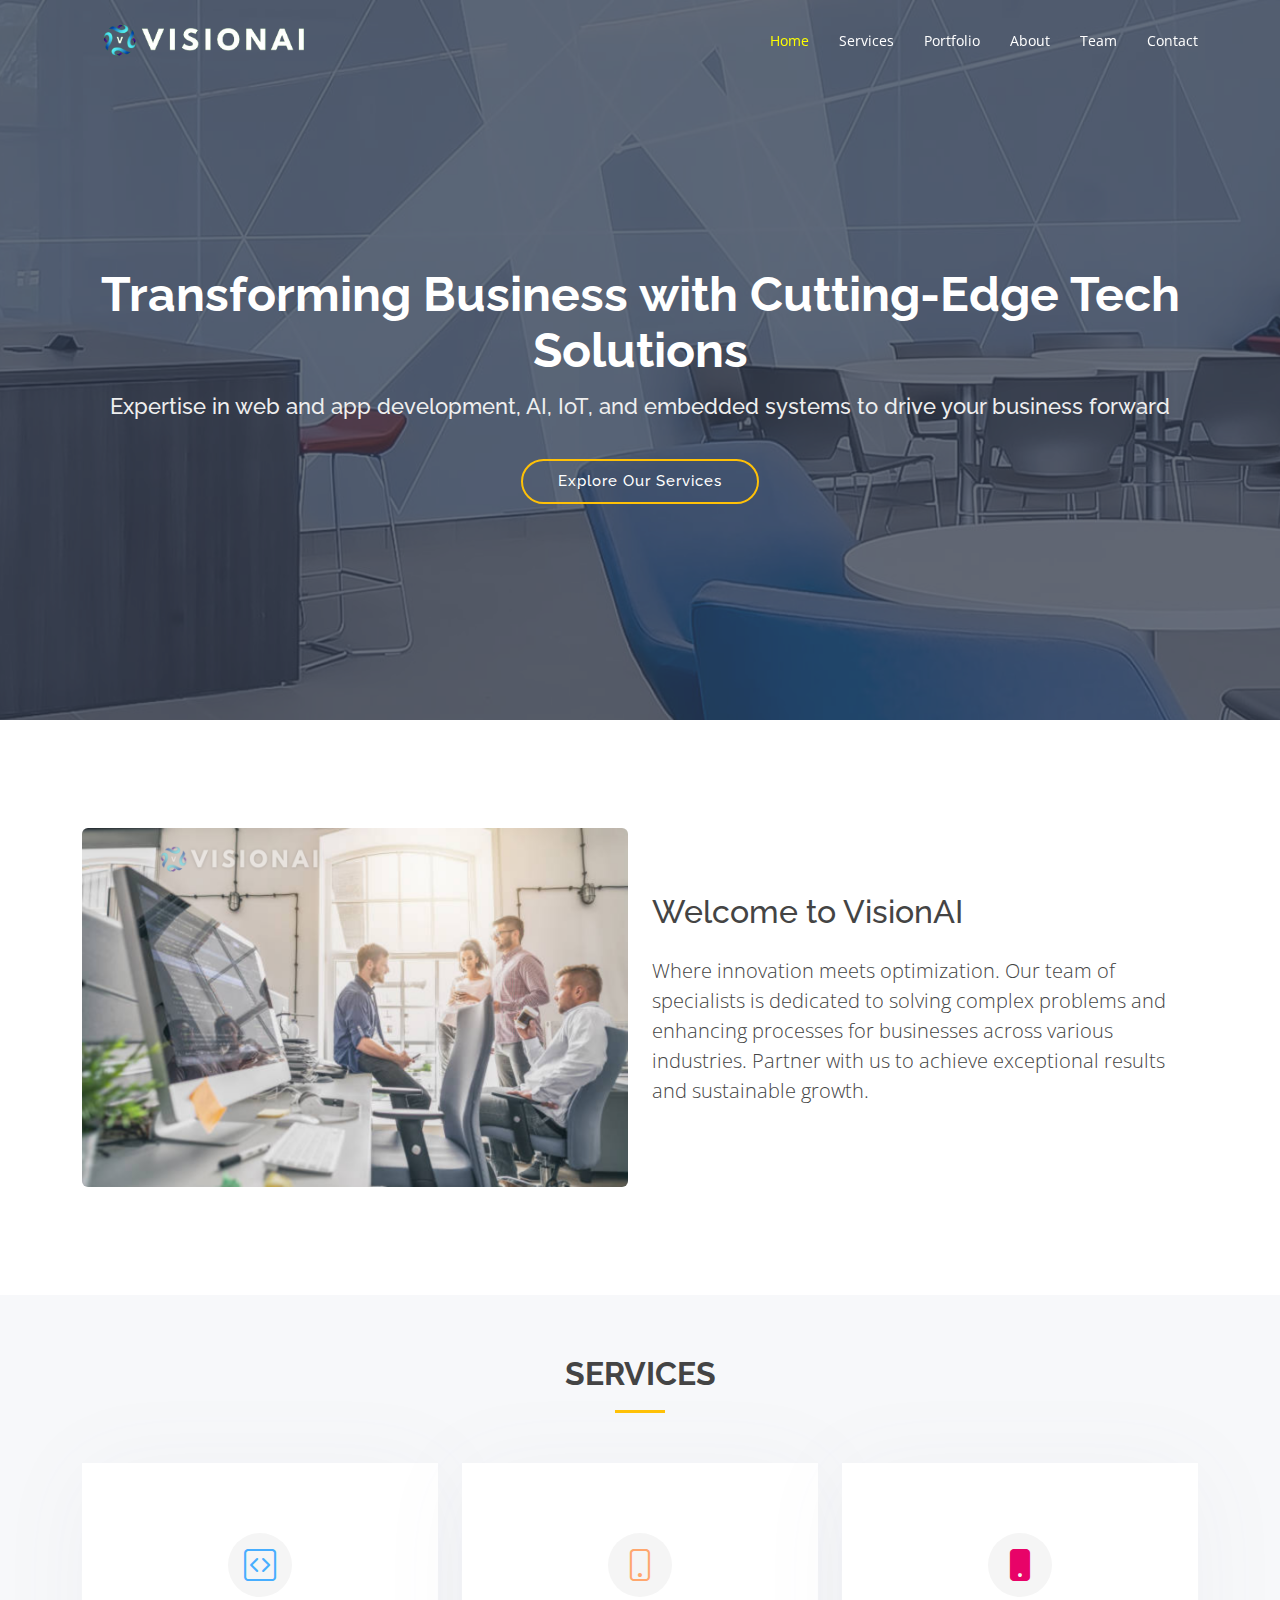
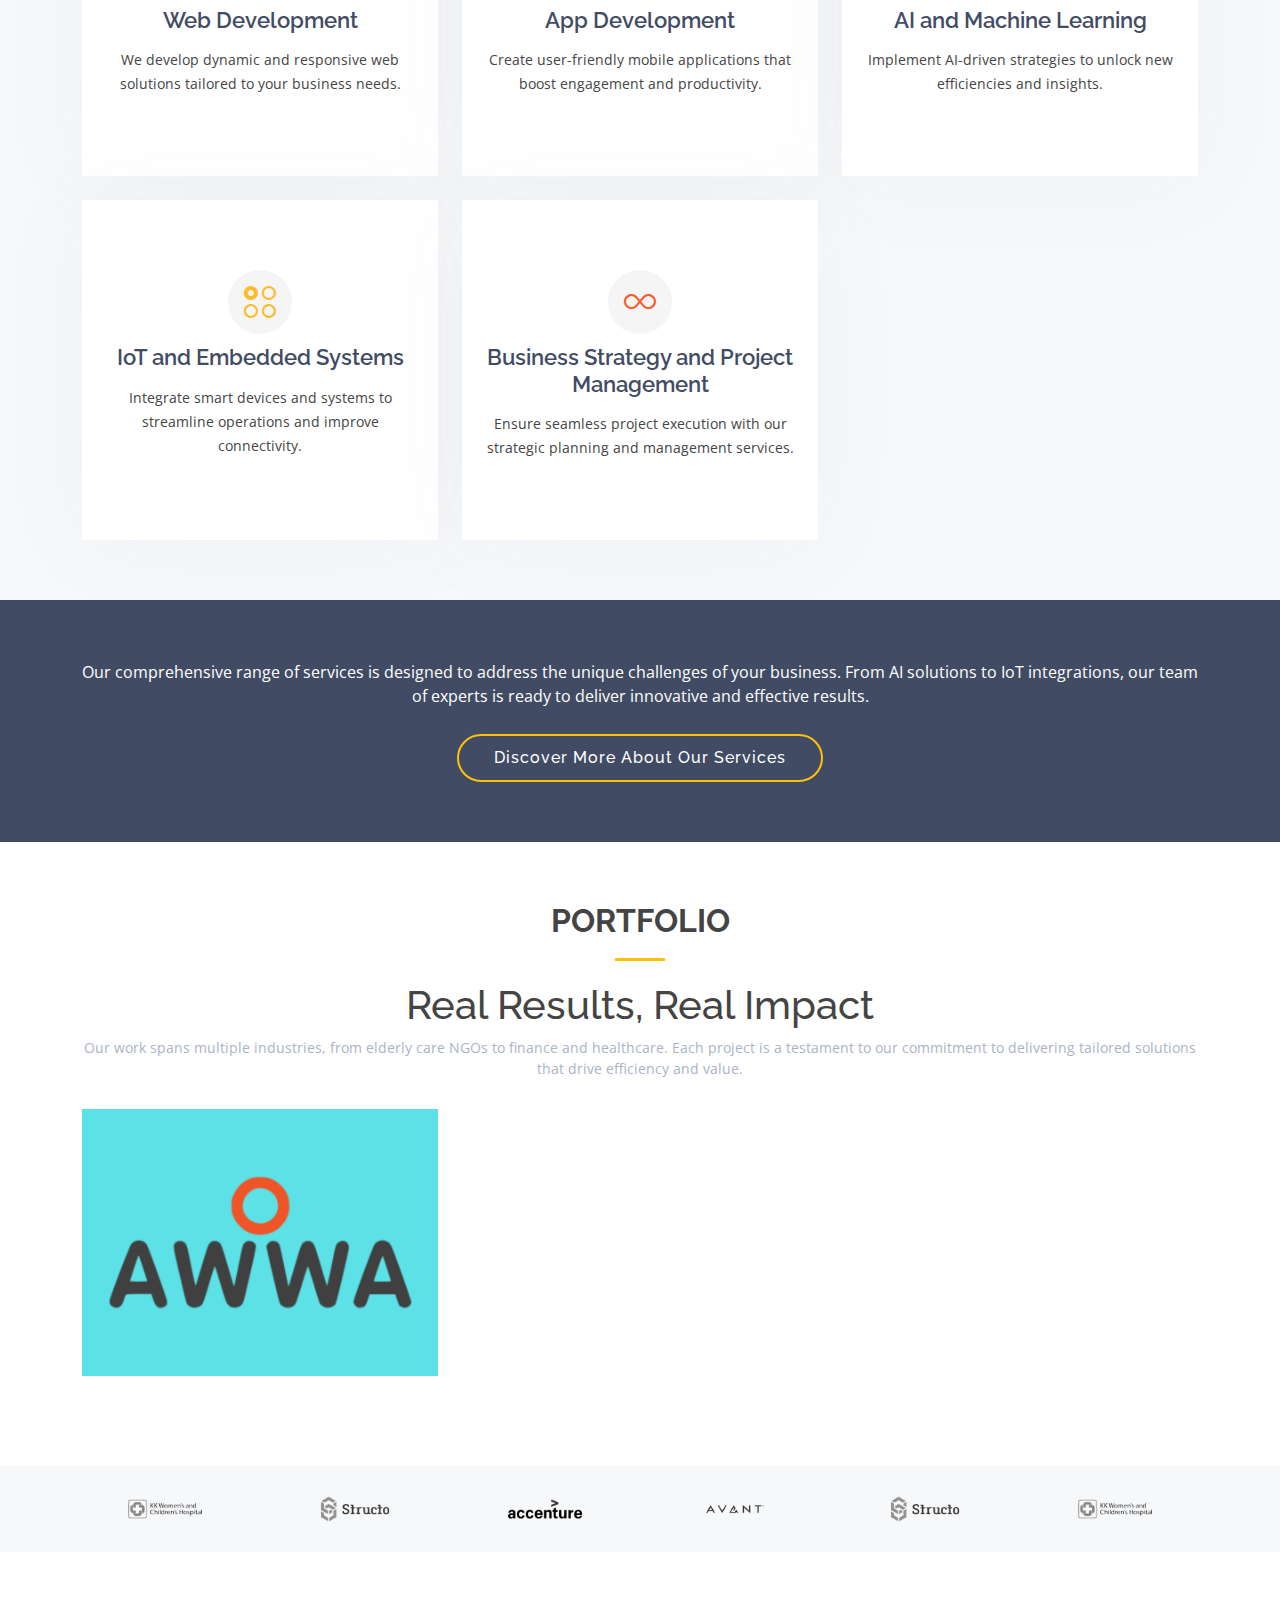
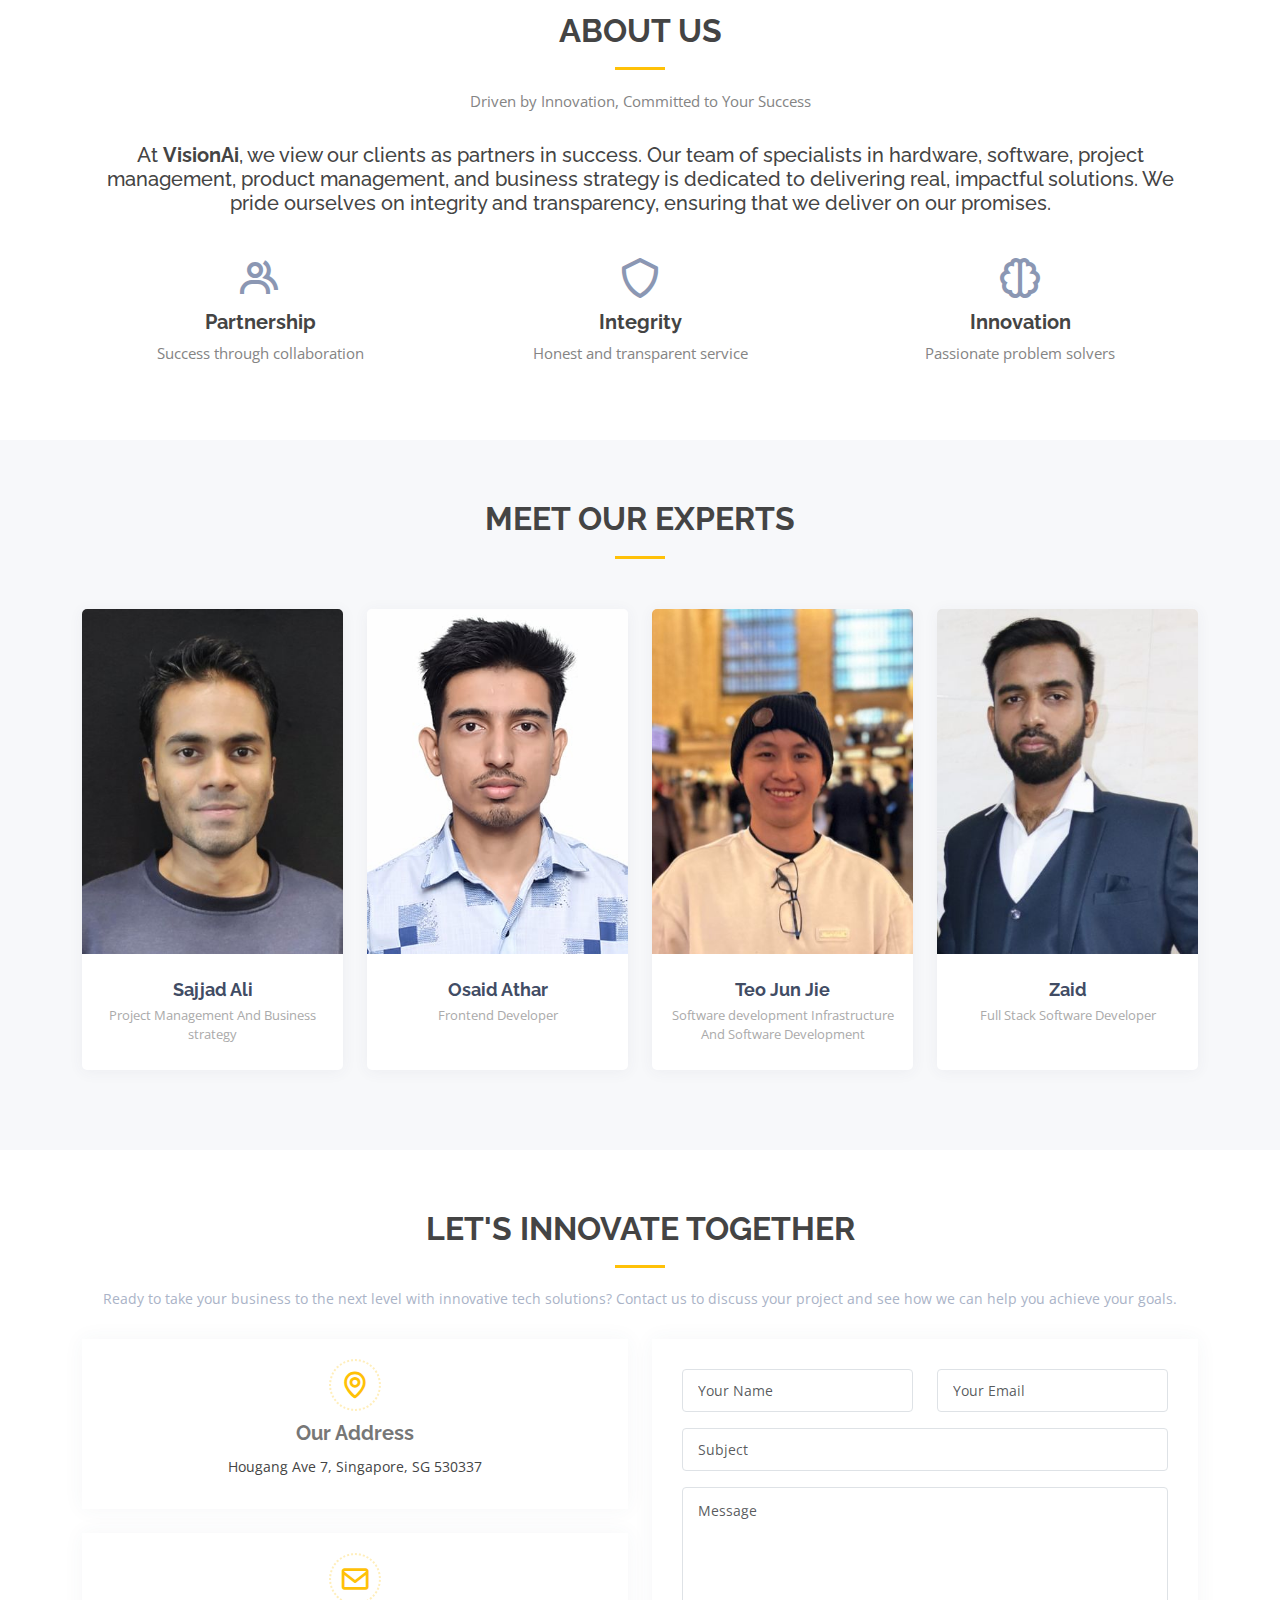
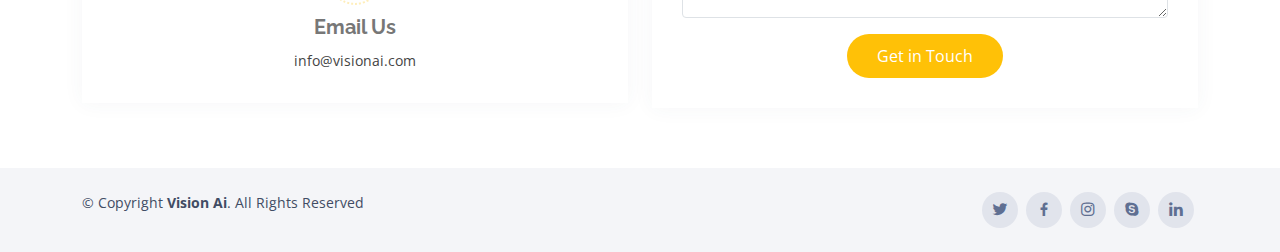
==== commit 3ef36fb9: "second commit" ====
--- a/index.html
+++ b/index.html
@@ -398,7 +398,7 @@
               </div>
               <div class="member-info">
                 <h4>Osaid Athar</h4>
-                <span>Frontend Software Developer</span>
+                <span>Frontend Developer</span>
               </div>
             </div>
           </div>
